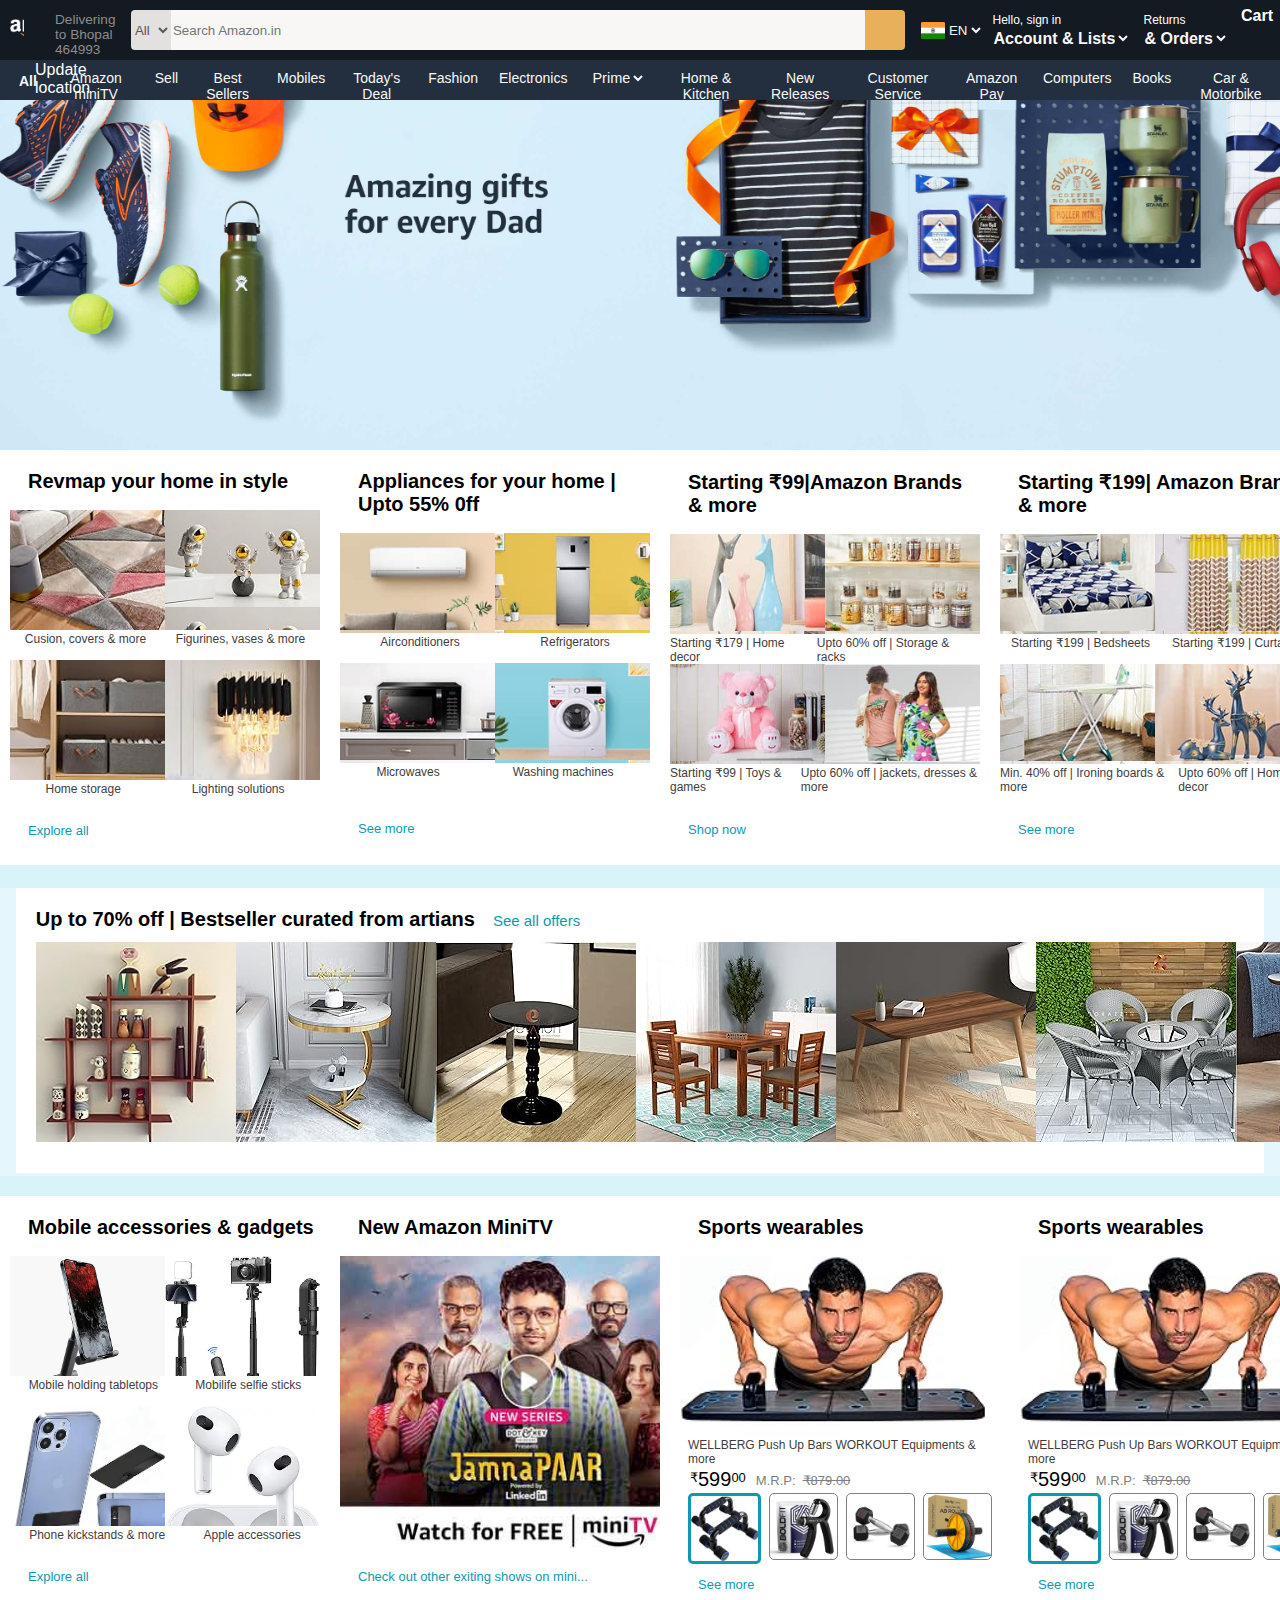
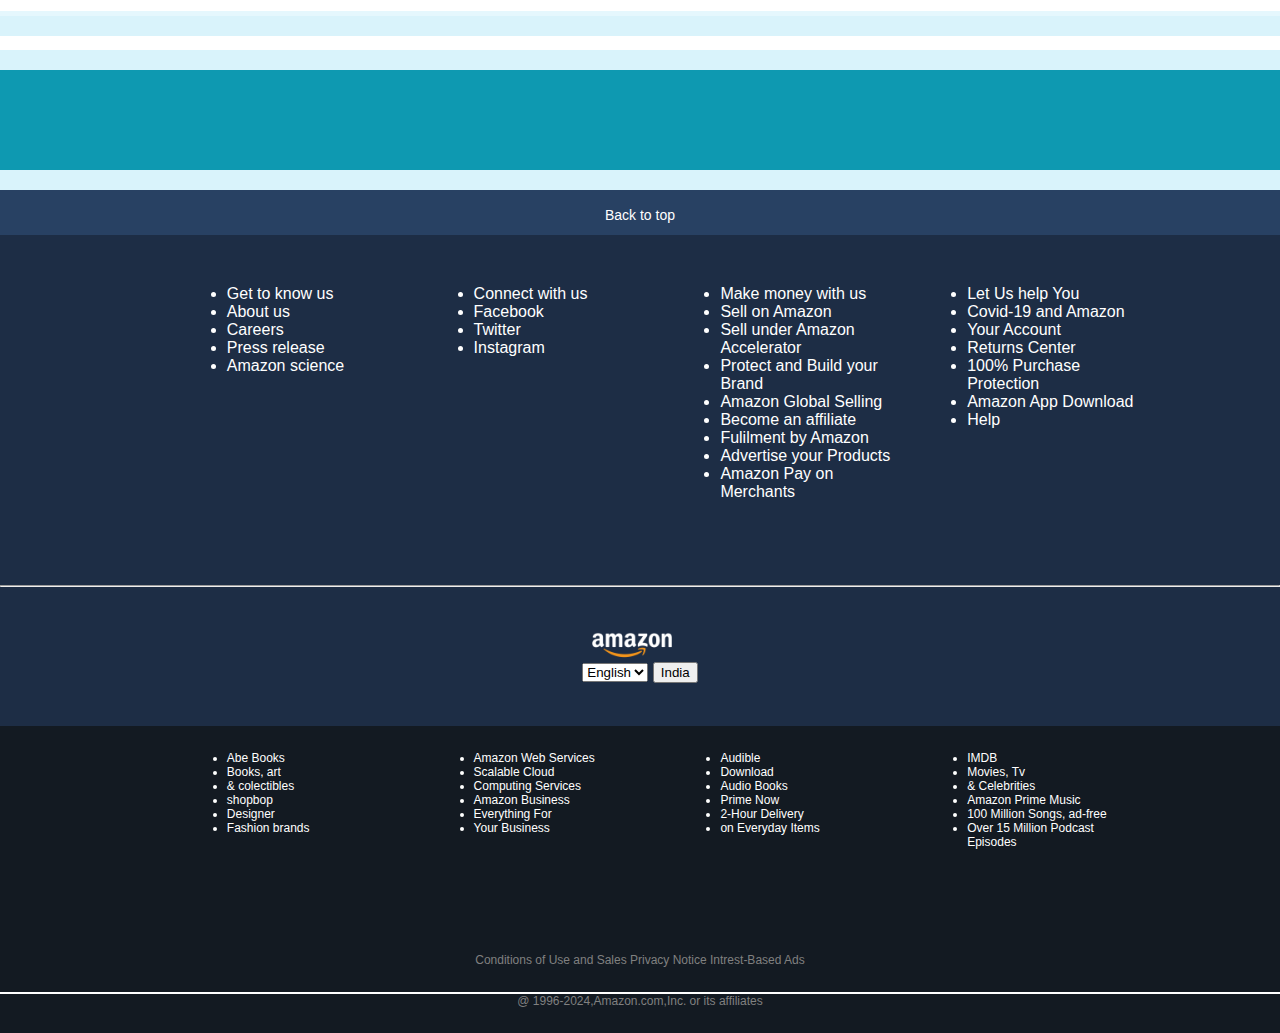
==== index.html @ 4344ecad "readme.md removed" ====
<!DOCTYPE html>
<html lang="en">
    <head>
        <meta charset="UTF-8">
        <meta name="viewport" content="width=device-width, initial-scale=1.0">
        <title>AMAZON Clone</title>
        <link rel="stylesheet" href="https://cdnjs.cloudflare.com/ajax/libs/font-awesome/6.5.2/css/all.min.css" integrity="sha512-SnH5WK+bZxgPHs44uWIX+LLJAJ9/2PkPKZ5QiAj6Ta86w+fsb2TkcmfRyVX3pBnMFcV7oQPJkl9QevSCWr3W6A==" crossorigin="anonymous" referrerpolicy="no-referrer" />
        <link rel="stylesheet" href="AMZN.css">
    </head>

    <body>
        <header>
            <nav class="nav">
                <div class="amzn-logo-outer border">
                    <a href="https://www.amazon.in/ref=nav_logo"><div class="amzn-logo"></div></a>
                </div>

                <div class="location border">
                    <p class="up">Delivering to Bhopal 464993</p>
                    <div class="loc-icon">
                        <i class="fa-solid fa-map-location-dot"></i>
                        <p class="down">Update location</p>
                    </div>
                </div>

                <div class="input">
                    <select class="select">
                        <option>All</option>
                    </select>
                    <input placeholder="Search Amazon.in" class="placeholder">
                    <div class="history-icon">
                        <i class="fa-solid fa-clock-rotate-left icon2"></i>
                    </div>
                    <div class="search-icon">
                        <i class="fa-solid fa-magnifying-glass icon"></i>
                    </div>
                </div>

                <div class="flag border">
                    <div class="ind-flag"></div>
                    <select class="flag-en">
                        <option><b>EN</b></option>
                    </select>
                </div>

                <div class="acc-info border">
                    <p class="top">Hello, sign in</p>
                    <a href="https://www.amazon.in/ap/signin?openid.pape.max_auth_age=0&openid.return_to=https%3A%2F%2Fwww.amazon.in%2Fref%3Dnav_ya_signin&openid.identity=http%3A%2F%2Fspecs.openid.net%2Fauth%2F2.0%2Fidentifier_select&openid.assoc_handle=inflex&openid.mode=checkid_setup&openid.claimed_id=http%3A%2F%2Fspecs.openid.net%2Fauth%2F2.0%2Fidentifier_select&openid.ns=http%3A%2F%2Fspecs.openid.net%2Fauth%2F2.0"><select class="sel-2">
                        <option>
                            <p class="bottom" style=" font-weight: bold;">Account & Lists</p>
                        </option>
                    </select></a>
                </div>

            
                <div class="acc-info border">
                    <p class="top">Returns</p>
                    <a href="https://www.amazon.in/your-orders/orders?ref_=nav_orders_first">
                        <select class="sel-2">
                        <option>
                            <p class="bottom">& Orders</p>
                        </option>
                    </select></a>
                </div>

                <div class="cart border">
                    <div>
                        <a href="https://www.amazon.in/gp/cart/view.html?ref_=nav_cart"><i class="fa-solid fa-cart-arrow-down ab"></i></a>
                        <p class="cd">Cart</p>
                    </div>
                </div>

            </nav>

            <nav class="navbar">

                <div class="menubar border">
                    <div class="icon3"><i class="fa-solid fa-bars"></i></div>
                    <p class="p">All</p>
                </div>

                <div class="menu border">
                    <a href="https://www.amazon.in/minitv?ref_=nav_avod_desktop_topnav">
                        <p class="p">Amazon miniTV</p></a>
                </div>

                <div class="menu border">
                    <a href="https://www.amazon.in/b/32702023031?node=32702023031&ld=AZINSOANavDesktop_T3&ref_=nav_cs_sell_T3">
                        <p class="p">Sell</p></a>
                </div>
                <div class="menu border">
                    <a href="https://www.amazon.in/gp/bestsellers/?ref_=nav_cs_bestsellers">
                        <p class="p">Best Sellers</p></a>
                </div>

                <div class="menu border">
                    <a href="https://www.amazon.in/mobile-phones/b/?ie=UTF8&node=1389401031&ref_=nav_cs_mobiles">
                        <p class="p">Mobiles</p></a>
                </div>

                <div class="menu border">
                    <a href="https://www.amazon.in/gp/goldbox/?ie=UTF8&ref_=topnav_storetab_gb&discounts-widget=%2522%257B%255C%2522state%255C%2522%253A%257B%255C%2522refinementFilters%255C%2522%253A%257B%257D%257D%252C%255C%2522version%255C%2522%253A1%257D%2522">
                        <p class="p">Today's Deal</p></a>
                </div>

                <div class="menu border">
                    <a href="https://www.amazon.in/gp/browse.html?node=6648217031&ref_=nav_cs_fashion">
                        <p class="p">Fashion</p></a>
                </div>

                <div class="menu border">
                    <a href="https://www.amazon.in/electronics/b/?ie=UTF8&node=976419031&ref_=nav_cs_electronics">
                        <p class="p">Electronics</p></a>
                </div>

                <div class="menu border">
                    <a href="https://www.amazon.in/amazonprime?ref_=nav_cs_primelink_nonmember">
                        <select class="prime">
                        <option>Prime</option>
                    </select></a>
                </div>

                <div class="menu border">
                    <a href="https://www.amazon.in/Home-Kitchen/b/?ie=UTF8&node=976442031&ref_=nav_cs_home&discounts-widget=%2522%257B%255C%2522state%255C%2522%253A%257B%255C%2522refinementFilters%255C%2522%253A%257B%257D%257D%252C%255C%2522version%255C%2522%253A1%257D%2522">
                        <p class="p">Home & Kitchen</p></a>
                </div>
            
                <div class="menu border">
                    <a href="https://www.amazon.in/gp/new-releases/?ref_=nav_cs_newreleases">
                        <p class="p">New Releases</p></a>
                </div>

                <div class="menu border">
                    <a href="https://www.amazon.in/gp/help/customer/display.html?nodeId=200507590&ref_=nav_cs_help">
                        <p class="p">Customer Service</p></a>
                </div>

                <div class="menu border">
                    <a href="https://www.amazon.in/gp/sva/dashboard?ref_=nav_cs_apay">
                        <p class="p">Amazon Pay</p></a>
                </div>

                <div class="menu border">
                    <a href="https://www.amazon.in/computers-and-accessories/b/?ie=UTF8&node=976392031&ref_=nav_cs_pc">
                        <p class="p">Computers</p></a>
                </div>

                <div class="menu border">
                    <a href="https://www.amazon.in/Books/b/?ie=UTF8&node=976389031&ref_=nav_cs_books&discounts-widget=%2522%257B%255C%2522state%255C%2522%253A%257B%255C%2522refinementFilters%255C%2522%253A%257B%257D%257D%252C%255C%2522version%255C%2522%253A1%257D%2522">
                        <p class="p">Books</p></a>
                </div>

                <div class="menu border">
                    <a href="https://www.amazon.in/Car-Motorbike-Store/b/?ie=UTF8&node=4772060031&ref_=nav_cs_automotive">
                        <p class="p">Car & Motorbike</p></a>
                </div>
            </nav>
    

            <!-- bg image sider -->
            <a href="https://www.amazon.com/b/?_encoding=UTF8&ie=UTF8&node=23466307011&pd_rd_w=ZjkPQ&content-id=amzn1.sym.f8d62906-a452-4f4d-b404-3d26f153fbdc&pf_rd_p=f8d62906-a452-4f4d-b404-3d26f153fbdc&pf_rd_r=3E7XGNHTNT87GJ8K6QED&pd_rd_wg=3d3H7&pd_rd_r=e6231905-5009-423b-bf7b-bd5516e22770&ref_=pd_hp_d_hero_unk">
                <div class="scroll">
                <div class="left border space1">
                     <i class="fa-solid fa-chevron-left"></i>
                </div>
        
                <div class="right border space2">
                    <i class="fa-solid fa-chevron-right"></i>
                </div>
            </div></a>
        </header>





                            <!--     Main Section       -->




        <main class="main">

            <div Class="a">
                <div class="pro">
                    <h3 class="h3">Revmap your home in style</h3>
                    <div class="b">
                        <a href="https://www.amazon.in/b/?_encoding=UTF8&node=1380442031&pd_rd_w=Tu8G1&content-id=amzn1.sym.8a90aadc-befd-4aa2-8ad0-c4fc22446c89&pf_rd_p=8a90aadc-befd-4aa2-8ad0-c4fc22446c89&pf_rd_r=R6WHM4ABW62CR68VGNRA&pd_rd_wg=a3c7c&pd_rd_r=1d57176b-bb1c-4856-ac28-b1e33f2c5050&ref_=pd_hp_d_atf_unk">
                        <div class="c1"></div></a>
                        <a href="https://www.amazon.in/b/?_encoding=UTF8&node=1380374031&pd_rd_w=Tu8G1&content-id=amzn1.sym.8a90aadc-befd-4aa2-8ad0-c4fc22446c89&pf_rd_p=8a90aadc-befd-4aa2-8ad0-c4fc22446c89&pf_rd_r=R6WHM4ABW62CR68VGNRA&pd_rd_wg=a3c7c&pd_rd_r=1d57176b-bb1c-4856-ac28-b1e33f2c5050&ref_=pd_hp_d_atf_unk">
                        <div class="c2"></div></a>
                    </div>
                    <div class="p101">
                        <a href="https://www.amazon.in/b/?_encoding=UTF8&node=1380442031&pd_rd_w=Tu8G1&content-id=amzn1.sym.8a90aadc-befd-4aa2-8ad0-c4fc22446c89&pf_rd_p=8a90aadc-befd-4aa2-8ad0-c4fc22446c89&pf_rd_r=R6WHM4ABW62CR68VGNRA&pd_rd_wg=a3c7c&pd_rd_r=1d57176b-bb1c-4856-ac28-b1e33f2c5050&ref_=pd_hp_d_atf_unk">
                        <p>Cusion, covers & more</p></a>
                        <a href="https://www.amazon.in/b/?_encoding=UTF8&node=1380374031&pd_rd_w=Tu8G1&content-id=amzn1.sym.8a90aadc-befd-4aa2-8ad0-c4fc22446c89&pf_rd_p=8a90aadc-befd-4aa2-8ad0-c4fc22446c89&pf_rd_r=R6WHM4ABW62CR68VGNRA&pd_rd_wg=a3c7c&pd_rd_r=1d57176b-bb1c-4856-ac28-b1e33f2c5050&ref_=pd_hp_d_atf_unk">
                        <p>Figurines, vases & more</p></a>
                    </div>
                    <div class="d">
                        <a href="https://www.amazon.in/b/?_encoding=UTF8&node=1380510031&pd_rd_w=Tu8G1&content-id=amzn1.sym.8a90aadc-befd-4aa2-8ad0-c4fc22446c89&pf_rd_p=8a90aadc-befd-4aa2-8ad0-c4fc22446c89&pf_rd_r=R6WHM4ABW62CR68VGNRA&pd_rd_wg=a3c7c&pd_rd_r=1d57176b-bb1c-4856-ac28-b1e33f2c5050&ref_=pd_hp_d_atf_unk">
                        <div class="c3"></div></a>
                        <a href="https://www.amazon.in/b/?_encoding=UTF8&node=1380485031&pd_rd_w=Tu8G1&content-id=amzn1.sym.8a90aadc-befd-4aa2-8ad0-c4fc22446c89&pf_rd_p=8a90aadc-befd-4aa2-8ad0-c4fc22446c89&pf_rd_r=R6WHM4ABW62CR68VGNRA&pd_rd_wg=a3c7c&pd_rd_r=1d57176b-bb1c-4856-ac28-b1e33f2c5050&ref_=pd_hp_d_atf_unk">
                        <div class="c4"></div></a>
                    </div>
                    
                    <div class="p102">
                        <a href="https://www.amazon.in/b/?_encoding=UTF8&node=1380510031&pd_rd_w=Tu8G1&content-id=amzn1.sym.8a90aadc-befd-4aa2-8ad0-c4fc22446c89&pf_rd_p=8a90aadc-befd-4aa2-8ad0-c4fc22446c89&pf_rd_r=R6WHM4ABW62CR68VGNRA&pd_rd_wg=a3c7c&pd_rd_r=1d57176b-bb1c-4856-ac28-b1e33f2c5050&ref_=pd_hp_d_atf_unk">
                        <p>Home storage</p></a>
                        <a href="https://www.amazon.in/b/?_encoding=UTF8&node=1380485031&pd_rd_w=Tu8G1&content-id=amzn1.sym.8a90aadc-befd-4aa2-8ad0-c4fc22446c89&pf_rd_p=8a90aadc-befd-4aa2-8ad0-c4fc22446c89&pf_rd_r=R6WHM4ABW62CR68VGNRA&pd_rd_wg=a3c7c&pd_rd_r=1d57176b-bb1c-4856-ac28-b1e33f2c5050&ref_=pd_hp_d_atf_unk">
                        <p>Lighting solutions</p></a>
                    </div>
                    <a href="https://www.amazon.in/b/?_encoding=UTF8&node=12414705031&pd_rd_w=Tu8G1&content-id=amzn1.sym.8a90aadc-befd-4aa2-8ad0-c4fc22446c89&pf_rd_p=8a90aadc-befd-4aa2-8ad0-c4fc22446c89&pf_rd_r=R6WHM4ABW62CR68VGNRA&pd_rd_wg=a3c7c&pd_rd_r=1d57176b-bb1c-4856-ac28-b1e33f2c5050&ref_=pd_hp_d_atf_unk&discounts-widget=%2522%257B%255C%2522state%255C%2522%253A%257B%255C%2522refinementFilters%255C%2522%253A%257B%257D%257D%252C%255C%2522version%255C%2522%253A1%257D%2522">
                    <p class="para-exp">Explore all</p></a>
                </div>

                
                <div class="pro">
                    <h3 class="h3">Appliances for your home | Upto 55% 0ff</h3>
                    <div class="b">
                        <a href="https://www.amazon.in/s?bbn=81107432031&rh=n%3A81107432031%2Cp_85%3A10440599031&_encoding=UTF8&content-id=amzn1.sym.58c90a12-100b-4a2f-8e15-7c06f1abe2be&pd_rd_r=1d57176b-bb1c-4856-ac28-b1e33f2c5050&pd_rd_w=gvBU1&pd_rd_wg=a3c7c&pf_rd_p=58c90a12-100b-4a2f-8e15-7c06f1abe2be&pf_rd_r=R6WHM4ABW62CR68VGNRA&ref=pd_hp_d_atf_unk">
                        <div class="c5"></div></a>
                        <a href="https://www.amazon.in/s?bbn=81107433031&rh=n%3A81107433031%2Cp_85%3A10440599031&_encoding=UTF8&content-id=amzn1.sym.58c90a12-100b-4a2f-8e15-7c06f1abe2be&pd_rd_r=1d57176b-bb1c-4856-ac28-b1e33f2c5050&pd_rd_w=gvBU1&pd_rd_wg=a3c7c&pf_rd_p=58c90a12-100b-4a2f-8e15-7c06f1abe2be&pf_rd_r=R6WHM4ABW62CR68VGNRA&ref=pd_hp_d_atf_unk">
                        <div class="c6"></div></a>
                    </div>
                    <div class="p101">
                        <a href="https://www.amazon.in/s?bbn=81107432031&rh=n%3A81107432031%2Cp_85%3A10440599031&_encoding=UTF8&content-id=amzn1.sym.58c90a12-100b-4a2f-8e15-7c06f1abe2be&pd_rd_r=1d57176b-bb1c-4856-ac28-b1e33f2c5050&pd_rd_w=gvBU1&pd_rd_wg=a3c7c&pf_rd_p=58c90a12-100b-4a2f-8e15-7c06f1abe2be&pf_rd_r=R6WHM4ABW62CR68VGNRA&ref=pd_hp_d_atf_unk">
                        <p>Airconditioners</p></a>
                        <a href="https://www.amazon.in/s?bbn=81107433031&rh=n%3A81107433031%2Cp_85%3A10440599031&_encoding=UTF8&content-id=amzn1.sym.58c90a12-100b-4a2f-8e15-7c06f1abe2be&pd_rd_r=1d57176b-bb1c-4856-ac28-b1e33f2c5050&pd_rd_w=gvBU1&pd_rd_wg=a3c7c&pf_rd_p=58c90a12-100b-4a2f-8e15-7c06f1abe2be&pf_rd_r=R6WHM4ABW62CR68VGNRA&ref=pd_hp_d_atf_unk">
                        <p>Refrigerators</p></a>
                    </div>
                    <div class="d">
                        <a href="https://www.amazon.in/s?bbn=84514739031&rh=n%3A84514739031%2Cp_85%3A10440599031&_encoding=UTF8&content-id=amzn1.sym.58c90a12-100b-4a2f-8e15-7c06f1abe2be&pd_rd_r=c3a727ce-d94d-4221-803f-8ef8bf45e8ac&pd_rd_w=uskm1&pd_rd_wg=NMa3S&pf_rd_p=58c90a12-100b-4a2f-8e15-7c06f1abe2be&pf_rd_r=FRKJWR5P5V4CG8G91M52&ref=pd_hp_d_atf_unk">
                        <div class="c7"></div></a>
                        <a href="https://www.amazon.in/s?bbn=84514752031&rh=n%3A84514752031%2Cp_85%3A10440599031&_encoding=UTF8&content-id=amzn1.sym.58c90a12-100b-4a2f-8e15-7c06f1abe2be&pd_rd_r=c3a727ce-d94d-4221-803f-8ef8bf45e8ac&pd_rd_w=uskm1&pd_rd_wg=NMa3S&pf_rd_p=58c90a12-100b-4a2f-8e15-7c06f1abe2be&pf_rd_r=FRKJWR5P5V4CG8G91M52&ref=pd_hp_d_atf_unk">
                        <div class="c8"></div></a>
                    </div>
                    
                    <div class="p102">
                        <a href="https://www.amazon.in/s?bbn=84514739031&rh=n%3A84514739031%2Cp_85%3A10440599031&_encoding=UTF8&content-id=amzn1.sym.58c90a12-100b-4a2f-8e15-7c06f1abe2be&pd_rd_r=c3a727ce-d94d-4221-803f-8ef8bf45e8ac&pd_rd_w=uskm1&pd_rd_wg=NMa3S&pf_rd_p=58c90a12-100b-4a2f-8e15-7c06f1abe2be&pf_rd_r=FRKJWR5P5V4CG8G91M52&ref=pd_hp_d_atf_unk">
                        <p>Microwaves</p></a>
                        <a href="https://www.amazon.in/s?bbn=84514752031&rh=n%3A84514752031%2Cp_85%3A10440599031&_encoding=UTF8&content-id=amzn1.sym.58c90a12-100b-4a2f-8e15-7c06f1abe2be&pd_rd_r=c3a727ce-d94d-4221-803f-8ef8bf45e8ac&pd_rd_w=uskm1&pd_rd_wg=NMa3S&pf_rd_p=58c90a12-100b-4a2f-8e15-7c06f1abe2be&pf_rd_r=FRKJWR5P5V4CG8G91M52&ref=pd_hp_d_atf_unk">
                        <p>Washing machines</p></a>
                    </div>
                    <a href="https://www.amazon.in/s?bbn=84514735031&rh=n%3A84514735031%2Cp_85%3A10440599031&_encoding=UTF8&content-id=amzn1.sym.58c90a12-100b-4a2f-8e15-7c06f1abe2be&pd_rd_r=c3a727ce-d94d-4221-803f-8ef8bf45e8ac&pd_rd_w=uskm1&pd_rd_wg=NMa3S&pf_rd_p=58c90a12-100b-4a2f-8e15-7c06f1abe2be&pf_rd_r=FRKJWR5P5V4CG8G91M52&ref=pd_hp_d_atf_unk">
                    <p class="para">See more</p></a>
                </div>
    
                
                <div class="pro">
                    <h3 class="h3">Starting ₹99|Amazon Brands & more</h3>
                    <div class="b">
                        <a href="https://www.amazon.in/s?bbn=1380374031&rh=n%3A1380374031%2Cp_n_format_browse-bin%3A19560799031&_encoding=UTF8&content-id=amzn1.sym.8491948c-39eb-49ae-9061-571400d98ae9&pd_rd_r=c3a727ce-d94d-4221-803f-8ef8bf45e8ac&pd_rd_w=zPstg&pd_rd_wg=NMa3S&pf_rd_p=8491948c-39eb-49ae-9061-571400d98ae9&pf_rd_r=FRKJWR5P5V4CG8G91M52&ref=pd_hp_d_atf_unk">
                        <div class="c9"></div></a>
                        <a href="https://www.amazon.in/s?i=kitchen&bbn=1379989031&rh=n%3A976442031%2Cn%3A5925789031%2Cn%3A1379989031%2Cp_n_format_browse-bin%3A19560801031&page=2&_encoding=UTF8&content-id=amzn1.sym.8491948c-39eb-49ae-9061-571400d98ae9&pd_rd_r=c3a727ce-d94d-4221-803f-8ef8bf45e8ac&pd_rd_w=zPstg&pd_rd_wg=NMa3S&pf_rd_p=8491948c-39eb-49ae-9061-571400d98ae9&pf_rd_r=FRKJWR5P5V4CG8G91M52&ref=pd_hp_d_atf_unk">
                        <div class="c10"></div></a>
                    </div>
                    <div class="p101">
                        <a href="https://www.amazon.in/s?bbn=1380374031&rh=n%3A1380374031%2Cp_n_format_browse-bin%3A19560799031&_encoding=UTF8&content-id=amzn1.sym.8491948c-39eb-49ae-9061-571400d98ae9&pd_rd_r=c3a727ce-d94d-4221-803f-8ef8bf45e8ac&pd_rd_w=zPstg&pd_rd_wg=NMa3S&pf_rd_p=8491948c-39eb-49ae-9061-571400d98ae9&pf_rd_r=FRKJWR5P5V4CG8G91M52&ref=pd_hp_d_atf_unk">
                        <p>Starting ₹179 | Home decor</p></a>
                        <a href="https://www.amazon.in/s?i=kitchen&bbn=1379989031&rh=n%3A976442031%2Cn%3A5925789031%2Cn%3A1379989031%2Cp_n_format_browse-bin%3A19560801031&page=2&_encoding=UTF8&content-id=amzn1.sym.8491948c-39eb-49ae-9061-571400d98ae9&pd_rd_r=c3a727ce-d94d-4221-803f-8ef8bf45e8ac&pd_rd_w=zPstg&pd_rd_wg=NMa3S&pf_rd_p=8491948c-39eb-49ae-9061-571400d98ae9&pf_rd_r=FRKJWR5P5V4CG8G91M52&ref=pd_hp_d_atf_unk">
                        <p>Upto 60% off | Storage & racks</p></a>
                    </div>
                    <div class="d">
                        <a href="https://www.amazon.in/s?bbn=1350380031&rh=n%3A1350380031%2Cp_n_format_browse-bin%3A30678570031&_encoding=UTF8&content-id=amzn1.sym.8491948c-39eb-49ae-9061-571400d98ae9&pd_rd_r=c3a727ce-d94d-4221-803f-8ef8bf45e8ac&pd_rd_w=zPstg&pd_rd_wg=NMa3S&pf_rd_p=8491948c-39eb-49ae-9061-571400d98ae9&pf_rd_r=FRKJWR5P5V4CG8G91M52&ref=pd_hp_d_atf_unk">
                        <div class="c11"></div></a>
                        <a href="https://www.amazon.in/s?i=fashion&bbn=16491484031&rh=n%3A16491484031%2Cp_89%3AAmazon+Brand+-+Eden+%26+Ivy%7CAmazon+Brand+-+House+%26+Shields%7CAmazon+Brand+-+INKAST%7CAmazon+Brand+-+Jam+%26+Honey%7CAmazon+Brand+-+Myx%7CAmazon+Brand+-+Symbol%2Cp_n_pct-off-with-tax%3A27060456031%2Cp_72%3A1318476031&s=date-desc-rank&hidden-keywords=-nightgown-kurta-&_encoding=UTF8&content-id=amzn1.sym.8491948c-39eb-49ae-9061-571400d98ae9&pd_rd_r=c3a727ce-d94d-4221-803f-8ef8bf45e8ac&pd_rd_w=zPstg&pd_rd_wg=NMa3S&pf_rd_p=8491948c-39eb-49ae-9061-571400d98ae9&pf_rd_r=FRKJWR5P5V4CG8G91M52&ref=pd_hp_d_atf_unk">
                        <div class="c12"></div></a>
                    </div>
                    
                    <div class="p102">
                        <a href="https://www.amazon.in/s?bbn=1350380031&rh=n%3A1350380031%2Cp_n_format_browse-bin%3A30678570031&_encoding=UTF8&content-id=amzn1.sym.8491948c-39eb-49ae-9061-571400d98ae9&pd_rd_r=c3a727ce-d94d-4221-803f-8ef8bf45e8ac&pd_rd_w=zPstg&pd_rd_wg=NMa3S&pf_rd_p=8491948c-39eb-49ae-9061-571400d98ae9&pf_rd_r=FRKJWR5P5V4CG8G91M52&ref=pd_hp_d_atf_unk">
                        <p>Starting ₹99 | Toys & games</p></a>
                        <a href="https://www.amazon.in/s?i=fashion&bbn=16491484031&rh=n%3A16491484031%2Cp_89%3AAmazon+Brand+-+Eden+%26+Ivy%7CAmazon+Brand+-+House+%26+Shields%7CAmazon+Brand+-+INKAST%7CAmazon+Brand+-+Jam+%26+Honey%7CAmazon+Brand+-+Myx%7CAmazon+Brand+-+Symbol%2Cp_n_pct-off-with-tax%3A27060456031%2Cp_72%3A1318476031&s=date-desc-rank&hidden-keywords=-nightgown-kurta-&_encoding=UTF8&content-id=amzn1.sym.8491948c-39eb-49ae-9061-571400d98ae9&pd_rd_r=c3a727ce-d94d-4221-803f-8ef8bf45e8ac&pd_rd_w=zPstg&pd_rd_wg=NMa3S&pf_rd_p=8491948c-39eb-49ae-9061-571400d98ae9&pf_rd_r=FRKJWR5P5V4CG8G91M52&ref=pd_hp_d_atf_unk">
                        <p>Upto 60% off | jackets, dresses & more</p></a>
                    </div>
                    <a href="https://www.amazon.in/l/22693792031/?_encoding=UTF8&pd_rd_w=zPstg&content-id=amzn1.sym.8491948c-39eb-49ae-9061-571400d98ae9&pf_rd_p=8491948c-39eb-49ae-9061-571400d98ae9&pf_rd_r=FRKJWR5P5V4CG8G91M52&pd_rd_wg=NMa3S&pd_rd_r=c3a727ce-d94d-4221-803f-8ef8bf45e8ac&ref_=pd_hp_d_atf_unk">
                        <p class="para">Shop now</p></a>
                </div>
    
                
                <div class="pro">
                    <h3 class="h3">Starting ₹199| Amazon Brands & more</h3>
                    <div class="b">
                        <a href="https://www.amazon.in/s?bbn=1380460031&rh=n%3A1380460031%2Cp_n_format_browse-bin%3A19560802031&_encoding=UTF8&content-id=amzn1.sym.89203eaf-eb42-437d-a8c4-5a1272de7d44&pd_rd_r=56b9078e-45d8-4d6a-acc3-1f0fc8fa117b&pd_rd_w=2KKX1&pd_rd_wg=kzLQ4&pf_rd_p=89203eaf-eb42-437d-a8c4-5a1272de7d44&pf_rd_r=RP9VWVJFH9TXYJ6AEV56&ref=pd_hp_d_atf_unk">
                        <div class="c13"></div></a>
                        <a href="https://www.amazon.in/s?bbn=1380479031&rh=n%3A1380479031%2Cp_n_format_browse-bin%3A19560802031&_encoding=UTF8&content-id=amzn1.sym.89203eaf-eb42-437d-a8c4-5a1272de7d44&pd_rd_r=56b9078e-45d8-4d6a-acc3-1f0fc8fa117b&pd_rd_w=2KKX1&pd_rd_wg=kzLQ4&pf_rd_p=89203eaf-eb42-437d-a8c4-5a1272de7d44&pf_rd_r=RP9VWVJFH9TXYJ6AEV56&ref=pd_hp_d_atf_unk">
                        <div class="c14"></div></a>
                    </div>
                    <div class="p101">
                        <a href="https://www.amazon.in/s?bbn=1380460031&rh=n%3A1380460031%2Cp_n_format_browse-bin%3A19560802031&_encoding=UTF8&content-id=amzn1.sym.89203eaf-eb42-437d-a8c4-5a1272de7d44&pd_rd_r=56b9078e-45d8-4d6a-acc3-1f0fc8fa117b&pd_rd_w=2KKX1&pd_rd_wg=kzLQ4&pf_rd_p=89203eaf-eb42-437d-a8c4-5a1272de7d44&pf_rd_r=RP9VWVJFH9TXYJ6AEV56&ref=pd_hp_d_atf_unk">
                        <p>Starting ₹199 | Bedsheets</p></a>
                        <a href="https://www.amazon.in/s?bbn=1380479031&rh=n%3A1380479031%2Cp_n_format_browse-bin%3A19560802031&_encoding=UTF8&content-id=amzn1.sym.89203eaf-eb42-437d-a8c4-5a1272de7d44&pd_rd_r=56b9078e-45d8-4d6a-acc3-1f0fc8fa117b&pd_rd_w=2KKX1&pd_rd_wg=kzLQ4&pf_rd_p=89203eaf-eb42-437d-a8c4-5a1272de7d44&pf_rd_r=RP9VWVJFH9TXYJ6AEV56&ref=pd_hp_d_atf_unk">
                        <p>Starting ₹199 | Curtains</p></a>
                    </div>
                    <div class="d">
                        <a href="https://www.amazon.in/s?bbn=1380510031&rh=n%3A1380510031%2Cp_n_format_browse-bin%3A19560790031&_encoding=UTF8&content-id=amzn1.sym.89203eaf-eb42-437d-a8c4-5a1272de7d44&pd_rd_r=56b9078e-45d8-4d6a-acc3-1f0fc8fa117b&pd_rd_w=2KKX1&pd_rd_wg=kzLQ4&pf_rd_p=89203eaf-eb42-437d-a8c4-5a1272de7d44&pf_rd_r=RP9VWVJFH9TXYJ6AEV56&ref=pd_hp_d_atf_unk">
                        <div class="c15"></div></a>
                        <a href="https://www.amazon.in/s?bbn=1380374031&rh=n%3A1380374031%2Cp_n_format_browse-bin%3A19560799031&_encoding=UTF8&content-id=amzn1.sym.89203eaf-eb42-437d-a8c4-5a1272de7d44&pd_rd_r=56b9078e-45d8-4d6a-acc3-1f0fc8fa117b&pd_rd_w=2KKX1&pd_rd_wg=kzLQ4&pf_rd_p=89203eaf-eb42-437d-a8c4-5a1272de7d44&pf_rd_r=RP9VWVJFH9TXYJ6AEV56&ref=pd_hp_d_atf_unk">
                        <div class="c16"></div></a>
                    </div>
                    
                    <div class="p102">
                        <a hreflang="https://www.amazon.in/s?bbn=1380510031&rh=n%3A1380510031%2Cp_n_format_browse-bin%3A19560790031&_encoding=UTF8&content-id=amzn1.sym.89203eaf-eb42-437d-a8c4-5a1272de7d44&pd_rd_r=56b9078e-45d8-4d6a-acc3-1f0fc8fa117b&pd_rd_w=2KKX1&pd_rd_wg=kzLQ4&pf_rd_p=89203eaf-eb42-437d-a8c4-5a1272de7d44&pf_rd_r=RP9VWVJFH9TXYJ6AEV56&ref=pd_hp_d_atf_unk">
                        <p>Min. 40% off | Ironing boards & more</p></a>
                        <a href="https://www.amazon.in/s?bbn=1380374031&rh=n%3A1380374031%2Cp_n_format_browse-bin%3A19560799031&_encoding=UTF8&content-id=amzn1.sym.89203eaf-eb42-437d-a8c4-5a1272de7d44&pd_rd_r=56b9078e-45d8-4d6a-acc3-1f0fc8fa117b&pd_rd_w=2KKX1&pd_rd_wg=kzLQ4&pf_rd_p=89203eaf-eb42-437d-a8c4-5a1272de7d44&pf_rd_r=RP9VWVJFH9TXYJ6AEV56&ref=pd_hp_d_atf_unk">
                        <p>Upto 60% off | Home decor</p></a>
                    </div>
                    <a href="https://www.amazon.in/s?bbn=1380442031&rh=n%3A1380442031%2Cp_n_format_browse-bin%3A19560802031&_encoding=UTF8&content-id=amzn1.sym.89203eaf-eb42-437d-a8c4-5a1272de7d44&pd_rd_r=56b9078e-45d8-4d6a-acc3-1f0fc8fa117b&pd_rd_w=2KKX1&pd_rd_wg=kzLQ4&pf_rd_p=89203eaf-eb42-437d-a8c4-5a1272de7d44&pf_rd_r=RP9VWVJFH9TXYJ6AEV56&ref=pd_hp_d_atf_unk">
                    <p class="para">See more</p></a>
                </div>
            </div>
            <hr class="hr">
            <div class="long-container">
                <div class="pro2">
                    <div class="hed">
                        <h3 class="head3"> Up to 70% off | Bestseller curated from artians</h3>
                        <p class="blue-btn">See all offers</p>
                    </div>

                    <div class="scroll-bar">
                        <a href="https://www.amazon.in/Woodkartindia-Shelf-Decoration-Shelves-Office/dp/B0CBX3974M/?_encoding=UTF8&pd_rd_w=sYFho&content-id=amzn1.sym.9300f028-dc14-49f5-a8dd-4d408e02152d&pf_rd_p=9300f028-dc14-49f5-a8dd-4d408e02152d&pf_rd_r=MD68AP3KH8SYYMTC84M7&pd_rd_wg=ry1X7&pd_rd_r=1bc90151-6231-4fa3-9855-63a2ba7cc55f&ref_=pd_hp_d_btf_ls_gwc_pc_en2_">
                        <div class="d1"></div></a>
                        <a href="https://www.amazon.in/EXPRESSOW-ENTERPRISES-Metal-Storage-Marble/dp/B0CWZ36Z7D/?_encoding=UTF8&pd_rd_w=LihKJ&content-id=amzn1.sym.721fe359-5b18-49d2-bb73-de80fe9d4a7b%3Aamzn1.symc.acc592a4-4352-4855-9385-357337847763&pf_rd_p=721fe359-5b18-49d2-bb73-de80fe9d4a7b&pf_rd_r=QNB1A8620CE00BATZFF6&pd_rd_wg=7mTuq&pd_rd_r=22e7ef93-0184-43f2-b453-661313d9d1fc&ref_=pd_hp_d_btf_ci_mcx_mr_hp_d">
                        <div class="d2"></div></a>
                        <a href="https://www.amazon.in/Elevation-Coffee-Wooden-Bedside-Table-Walnut/dp/B0C8P2H2VT/?_encoding=UTF8&pd_rd_w=LihKJ&content-id=amzn1.sym.721fe359-5b18-49d2-bb73-de80fe9d4a7b%3Aamzn1.symc.acc592a4-4352-4855-9385-357337847763&pf_rd_p=721fe359-5b18-49d2-bb73-de80fe9d4a7b&pf_rd_r=QNB1A8620CE00BATZFF6&pd_rd_wg=7mTuq&pd_rd_r=22e7ef93-0184-43f2-b453-661313d9d1fc&ref_=pd_hp_d_btf_ci_mcx_mr_hp_d">
                        <div class="d3"></div></a>
                        <a href="https://www.amazon.in/Adichwal-Furniture-Sheesham-Cushioned-Restaurant/dp/B0CK85XNRW/ref=sr_1_7?crid=2VO99O1VR2N97&dib=eyJ2IjoiMSJ9.[base64].qNlhLwsbxp0eDL8VpFFlg63QkxwTjizzd77PdOL4tFA&dib_tag=se&keywords=dining+table+4+seater&qid=1718171530&sprefix=dining+t%2Caps%2C961&sr=8-7">
                        <div class="d4"></div></a>
                        <a href="https://www.amazon.in/Welltrade-Shoppee-Bedroom-Library-Yellow/dp/B0BC5S86VG/ref=sr_1_143_sspa?crid=349J9247VYCB3&dib=eyJ2IjoiMSJ9.[base64].MGtSFZimmEzV8OP3zi3E6FgPAn-kTNwqZ7UoTIuRJCw&dib_tag=se&keywords=wooden+table+furniture&qid=1718171359&sprefix=wooden+table+furnit%2Caps%2C540&sr=8-143-spons&sp_csd=d2lkZ2V0TmFtZT1zcF9idGY&psc=1">
                        <div class="d5"></div></a>
                        <a href="https://www.amazon.in/Kkriya-Home-Decor-Capacity-150Kg-Washable/dp/B09HMT7SSY/ref=sr_1_4_sspa?crid=3L099NKC86C0T&dib=eyJ2IjoiMSJ9.[base64].Etf4D5QNTvvsw0h4_YHUD4fwG2W3xC_eDX-PTH-xLcA&dib_tag=se&keywords=hanging%2Bchair%2Bfor%2Bbalcony&qid=1718171699&sprefix=hanging%2Bcha%2Caps%2C821&sr=8-4-spons&sp_csd=d2lkZ2V0TmFtZT1zcF9hdGY&smid=A3RIPQ4JIJ6VDF&th=1">
                        <div class="d6"></div></a>
                        <a href="https://www.amazon.in/Elevation-Assembly-Furniture-Pedestal-Nightstand/dp/B0CLVJK93J/?_encoding=UTF8&pd_rd_w=LihKJ&content-id=amzn1.sym.721fe359-5b18-49d2-bb73-de80fe9d4a7b%3Aamzn1.symc.acc592a4-4352-4855-9385-357337847763&pf_rd_p=721fe359-5b18-49d2-bb73-de80fe9d4a7b&pf_rd_r=QNB1A8620CE00BATZFF6&pd_rd_wg=7mTuq&pd_rd_r=22e7ef93-0184-43f2-b453-661313d9d1fc&ref_=pd_hp_d_btf_ci_mcx_mr_hp_d">
                        <div class="d7"></div></a>
                    </div>
                </div>
            </div>
            <hr class="hr2">
            <div class="container3">
                
                <div class="pro">
                    <h3 class="h3">Mobile accessories & gadgets</h3>
                    <div class="b">
                        <a href="https://www.amazon.in/Ambrane-Adjustment-Compatibility-Multipurpose-Anti-Skid/dp/B09ZPL5VYM/ref=sxbs_pa_sp_search_thematic_btf_sspa?content-id=amzn1.sym.e2faeae3-5951-42bc-a1a4-e628c23c9e02%3Aamzn1.sym.e2faeae3-5951-42bc-a1a4-e628c23c9e02&crid=U1I9RV9YWBPC&cv_ct_cx=mobile%2Baccessories%2Ball%2Bitems&dib=eyJ2IjoiMSJ9.mcUiCCpfRbf2P7Diy5f-B4GfSIxADaaZ-HAO5xb--HQ5SbL0zIy2jvW_rtaJn6pV3ycdK2klVP9KV4oKkOvnfA.GOkVBgfZdghbeSlWesg8_PLl_JpRQ7bRTYWE4vaWTyw&dib_tag=se&keywords=mobile%2Baccessories%2Ball%2Bitems&pd_rd_i=B09ZPL5VYM&pd_rd_r=33c21d17-2761-4591-901c-df200fb88763&pd_rd_w=hXJi5&pd_rd_wg=3lCKw&pf_rd_p=e2faeae3-5951-42bc-a1a4-e628c23c9e02&pf_rd_r=QQY2DN64E2GXBSEWYY4E&qid=1718178231&sbo=RZvfv%2F%2FHxDF%2BO5021pAnSA%3D%3D&sprefix=mobile%2Bacc%2Caps%2C938&sr=1-1-2907eac4-8056-42c7-8014-fdf7bd4c5395-spons&sp_csd=d2lkZ2V0TmFtZT1zcF9zZWFyY2hfdGhlbWF0aWNfYnRm&th=1">
                        <div class="e1"></div></a>
                        <a href="https://www.amazon.in/Mobilife-Reinforced-Mirrorless-Upgraded-Streaming/dp/B0CJ4VMPSL/ref=sr_1_34_sspa?crid=U1I9RV9YWBPC&dib=eyJ2IjoiMSJ9.[base64].49tq5it9I7e7L28aj7A2lKxaBcQdSb1oOfi03F7yL_4&dib_tag=se&keywords=mobile+accessories+all+items&qid=1718178272&sprefix=mobile+acc%2Caps%2C938&sr=8-34-spons&sp_csd=d2lkZ2V0TmFtZT1zcF9hdGZfbmV4dA&psc=1">
                        <div class="e2"></div></a>
                    </div>
                    <div class="p101">
                        <a href="https://www.amazon.in/Ambrane-Adjustment-Compatibility-Multipurpose-Anti-Skid/dp/B09ZPL5VYM/ref=sxbs_pa_sp_search_thematic_btf_sspa?content-id=amzn1.sym.e2faeae3-5951-42bc-a1a4-e628c23c9e02%3Aamzn1.sym.e2faeae3-5951-42bc-a1a4-e628c23c9e02&crid=U1I9RV9YWBPC&cv_ct_cx=mobile%2Baccessories%2Ball%2Bitems&dib=eyJ2IjoiMSJ9.mcUiCCpfRbf2P7Diy5f-B4GfSIxADaaZ-HAO5xb--HQ5SbL0zIy2jvW_rtaJn6pV3ycdK2klVP9KV4oKkOvnfA.GOkVBgfZdghbeSlWesg8_PLl_JpRQ7bRTYWE4vaWTyw&dib_tag=se&keywords=mobile%2Baccessories%2Ball%2Bitems&pd_rd_i=B09ZPL5VYM&pd_rd_r=33c21d17-2761-4591-901c-df200fb88763&pd_rd_w=hXJi5&pd_rd_wg=3lCKw&pf_rd_p=e2faeae3-5951-42bc-a1a4-e628c23c9e02&pf_rd_r=QQY2DN64E2GXBSEWYY4E&qid=1718178231&sbo=RZvfv%2F%2FHxDF%2BO5021pAnSA%3D%3D&sprefix=mobile%2Bacc%2Caps%2C938&sr=1-1-2907eac4-8056-42c7-8014-fdf7bd4c5395-spons&sp_csd=d2lkZ2V0TmFtZT1zcF9zZWFyY2hfdGhlbWF0aWNfYnRm&th=1">
                        <p>Mobile holding tabletops</p></a>
                        <a href="https://www.amazon.in/Mobilife-Reinforced-Mirrorless-Upgraded-Streaming/dp/B0CJ4VMPSL/ref=sr_1_34_sspa?crid=U1I9RV9YWBPC&dib=eyJ2IjoiMSJ9.[base64].49tq5it9I7e7L28aj7A2lKxaBcQdSb1oOfi03F7yL_4&dib_tag=se&keywords=mobile+accessories+all+items&qid=1718178272&sprefix=mobile+acc%2Caps%2C938&sr=8-34-spons&sp_csd=d2lkZ2V0TmFtZT1zcF9hdGZfbmV4dA&psc=1">
                        <p>Mobilife selfie sticks</p></a>
                    </div>
                    <div class="d">
                        <a href="https://www.amazon.in/LIRAMARK-Kickstand-Horizontal-Adjustable-Compatible/dp/B0BP841MJG/ref=sr_1_18?crid=U1I9RV9YWBPC&dib=eyJ2IjoiMSJ9.[base64].WgifpfJt6TGWnOvT6U8w8rc22axo1kuhOyonnl69gDA&dib_tag=se&keywords=mobile%2Baccessories%2Ball%2Bitems&qid=1718178397&sprefix=mobile%2Bacc%2Caps%2C938&sr=8-18&th=1">
                        <div class="e3"></div></a>
                        <a href="https://www.amazon.in/Apple-AirPods-3rd-Generation-Lightning-Charging/dp/B0BDKX75RX/ref=sr_1_1_sspa?crid=TF7RSCW7N9FY&dib=eyJ2IjoiMSJ9.[base64].tsOlj2eBJLWeTZ5kc8ACYho6BhiRowkpz8ia-D6u7QM&dib_tag=se&keywords=airpods&qid=1718177589&sprefix=air%2Bpo%2Caps%2C773&sr=8-1-spons&sp_csd=d2lkZ2V0TmFtZT1zcF9hdGY&th=1">
                        <div class="e4"></div></a>
                    </div>
                    
                    <div class="p102">
                        <a href="https://www.amazon.in/LIRAMARK-Kickstand-Horizontal-Adjustable-Compatible/dp/B0BP841MJG/ref=sr_1_18?crid=U1I9RV9YWBPC&dib=eyJ2IjoiMSJ9.[base64].WgifpfJt6TGWnOvT6U8w8rc22axo1kuhOyonnl69gDA&dib_tag=se&keywords=mobile%2Baccessories%2Ball%2Bitems&qid=1718178397&sprefix=mobile%2Bacc%2Caps%2C938&sr=8-18&th=1">
                        <p>Phone kickstands & more</p></a>
                        <a href="https://www.amazon.in/Apple-AirPods-3rd-Generation-Lightning-Charging/dp/B0BDKX75RX/ref=sr_1_1_sspa?crid=TF7RSCW7N9FY&dib=eyJ2IjoiMSJ9.[base64].tsOlj2eBJLWeTZ5kc8ACYho6BhiRowkpz8ia-D6u7QM&dib_tag=se&keywords=airpods&qid=1718177589&sprefix=air%2Bpo%2Caps%2C773&sr=8-1-spons&sp_csd=d2lkZ2V0TmFtZT1zcF9hdGY&th=1">
                        <p>Apple accessories</p></a>
                    </div>
                    <a href="https://www.amazon.in/s?k=mobile+accessories+all+items&crid=U1I9RV9YWBPC&sprefix=mobile+acc%2Caps%2C938&ref=nb_sb_ss_pltr-sample-20_2_10">
                    <p class="para-exp">Explore all</p></a>
                </div>


                <div class="pro">
                    <h3 class="h3">New Amazon MiniTV</h3>
                    <div class="b">
                        <a href="https://www.amazon.in/minitv/tp/78cf8119-75cd-4784-8a96-3f5d8b9cd602?_encoding=UTF8&dplnk=mIngress&mtv_pt=gateway&refMarker=avod_in_desktop_all_na_gw_cc_btf_Jamnapaar&pd_rd_w=eFGnG&content-id=amzn1.sym.4498c18f-a6eb-4a2c-b809-1ec326f3fab5&pf_rd_p=4498c18f-a6eb-4a2c-b809-1ec326f3fab5&pf_rd_r=S97616QJEGMWGXHETBWK&pd_rd_wg=qSvYP&pd_rd_r=35f81f37-234b-4bdd-9d27-76d5b9c752c3&ref_=pd_hp_d_btf_unk">
                        <div class="e6"></div></a>
                    </div>
                    <a href="https://www.amazon.in/minitv?_encoding=UTF8&dplnk=Y&mtv_pt=gateway&refMarker=avod_in_desktop_all_na_gw_cc_btf_Jamnapaar&pd_rd_w=eFGnG&content-id=amzn1.sym.4498c18f-a6eb-4a2c-b809-1ec326f3fab5&pf_rd_p=4498c18f-a6eb-4a2c-b809-1ec326f3fab5&pf_rd_r=S97616QJEGMWGXHETBWK&pd_rd_wg=qSvYP&pd_rd_r=35f81f37-234b-4bdd-9d27-76d5b9c752c3&ref_=pd_hp_d_btf_unk">
                    <p class="para-exp">Check out other exiting shows on mini...</p></a>
                </div>


                <div class="pro">
                    <h3 class="h3">Sports wearables</h3>
                   
                    <div class="d">
                        <div class="e7"></div>
                    </div>
                    
                    <div class="p102">
                        <p class="pp">WELLBERG Push Up Bars WORKOUT Equipments & more</p>
                    </div>
                        <div class="mrp">
                            <p class="rs">₹</p>
                            <p class="amount">599</p>
                            <p class="rs">00</p>
                            <p class="rus">M.R.P: </p>
                            <p class="rup">₹879.00</p>
                        </div>
                    <div class="sub-divs">
                        <div class="sub1 sub-border-e"></div>
                        <div class="sub2 sub-border"></div>
                        <div class="sub3 sub-border"></div>
                        <div class="sub4 sub-border"></div>
                    </div>
                    <p class="para-exp">See more</p>
                </div>

                <div class="pro">
                    <h3 class="h3">Sports wearables</h3>
                   
                    <div class="d">
                        <div class="e7"></div>
                    </div>
                    
                    <div class="p102">
                        <p class="pp">WELLBERG Push Up Bars WORKOUT Equipments & more</p>
                    </div>
                        <div class="mrp">
                            <p class="rs">₹</p>
                            <p class="amount">599</p>
                            <p class="rs">00</p>
                            <p class="rus">M.R.P: </p>
                            <p class="rup">₹879.00</p>
                        </div>
                    <div class="sub-divs">
                        <div class="sub1 sub-border-e"></div>
                        <div class="sub2 sub-border"></div>
                        <div class="sub3 sub-border"></div>
                        <div class="sub4 sub-border"></div>
                    </div>
                    <p class="para-exp">See more</p>
                </div>
            </div>
            <hr class="hr1">
        </main>

        <section>
            <hr class="hr5">
            <div class="sign-in">
                <div></div>
            </div>
            <hr class="hr5">
        </section>





        <footer>
            <div class="back-2-top">
                <p class="p-top">Back to top</p>
            </div>


            <div class="footer">
                <div class="ul">
                    <div class="ul1">
                        <ul>
                            <li>Get to know us</li>
                            <li>About us</li>
                            <li>Careers</li>
                            <li>Press release</li>
                            <li>Amazon science</li>
                        </ul>
                    </div>
                    <div class="ul1">
                        <ul>
                            <li>Connect with us</li>
                            <li>Facebook</li>
                            <li>Twitter</li>
                            <li>Instagram</li>
                        </ul>
                    </div>
                    <div class="ul1">
                        <ul>
                            <li>Make money with us</li>
                            <li>Sell on Amazon</li>
                            <li>Sell under Amazon Accelerator</li>
                            <li>Protect and Build your Brand</li>
                            <li>Amazon Global Selling</li>
                            <li>Become an affiliate</li>
                            <li>Fulilment by Amazon</li>
                            <li>Advertise your Products</li>
                            <li>Amazon Pay on Merchants</li>
                        </ul>
                    </div>
                    <div class="ul1">
                        <ul>
                            <li>Let Us help You</li>
                            <li>Covid-19 and Amazon</li>
                            <li>Your Account</li>
                            <li>Returns Center</li>
                            <li>100% Purchase Protection</li>
                            <li>Amazon App Download</li>
                            <li>Help</li>
                        </ul>
                    </div>
                </div>
                <hr>

                <div class="foot">
                    <div clas="am-logo">
                        <div class="pic"></div>
                        <select class="s1">
                            <option>English</option>
                        </select>
                        <button class="btn2">India</button>
                    </div>
                </div>
            </div>


            <div class="div-end">
                
                <div class="ul0">
                    <div class="ul10">
                        <ul>
                            <li>Abe Books</li>
                            <li>Books, art</li>
                            <li>& colectibles</li>
                            <li>shopbop</li>
                            <li>Designer</li>
                            <li>Fashion brands</li>
                        </ul>
                    </div>
                    <div class="ul10">
                        <ul>
                            <li>Amazon Web Services</li>
                            <li>Scalable Cloud</li>
                            <li>Computing Services</li>
                            <li>Amazon Business</li>
                            <li>Everything For</li>
                            <li>Your Business</li>
                        </ul>
                    </div>
                    <div class="ul10">
                        <ul>
                            <li>Audible</li>
                            <li>Download</li>
                            <li>Audio Books</li>
                            <li>Prime Now</li>
                            <li>2-Hour Delivery</li>
                            <li>on Everyday Items</li>
                        </ul>
                    </div>
                    <div class="ul10">
                        <ul>
                            <li>IMDB</li>
                            <li>Movies, Tv</li>
                            <li>& Celebrities</li>
                            <li>Amazon Prime Music</li>
                            <li>100 Million Songs, ad-free</li>
                            <li>Over 15 Million Podcast Episodes</li>
                        </ul>
                    </div>
                </div>
                

                <p class="end-para">Conditions of Use and Sales      Privacy Notice    Intrest-Based Ads</p>
                <p class="end-para"> @ 1996-2024,Amazon.com,Inc.  or its affiliates</p>

              
            </div>
        </footer>






        









    </body>

</html>
---- AMZN.css ----
*{
    margin: 0;
    font-family: Arial, Helvetica, sans-serif;
    border: border-box;
}
body{
    background-color: white;
}
.nav{
    height: 60px;
    width: 100%;
   
    background-color: #131A22;
    color: white;
    display: flex;
    position: sticky;
    align-items: center;
}
.amzn-logo-outer{
    height: 50px;
    width: 100px;
}
.amzn-logo{
    background-image: url("amazon_logo.png");
    background-size: cover;
    height: 50px;
    width: 100%;
}
.border{
    border: 1.5px solid transparent;
}
.border:hover{
    border: 1.5px solid white;
    border-radius: 3px;
}

                                /*  location  */


.location{
    height: 50px;
    padding-left: 4.5px;
    padding-right: 9.5px;
    align-items: center;
    font-family: 'Trebuchet MS', sans-serif;
    
}
.up{
    color: #cccccc;
    font-size: 0.85rem;
    margin-left: 25px;
    margin-top: 7px;
    font-family: 'Trebuchet MS', sans-serif;
    color: rgb(143, 139, 139);
}
.down{
color: white;
font-size: 1rem;
margin-left: 5px;
font-family: 'Trebuchet MS', sans-serif;
}
.loc-icon{
    display: flex
    /*align-items: center;*/
}

                            /*  input  */
.input{
    display: flex;
    height: 40px;
}
.select{
    width: 40px;
    color: rgb(95, 86, 86);
    margin-left: 5px;
    font-family: 'Trebuchet MS', sans-serif;
    background-color: rgb(227, 224, 224);
    border-top-left-radius: 4px;
    border-bottom-left-radius: 4px;
    border: 0;
}
.placeholder{
    width: 650px;
    border: 0;
    background-color: #f8f7f6;
    
}
.search-icon{
    width: 40px;
    color: rgb(68, 58, 58);
    align-items: center;
    background-color: #e9b05c;
    border-top-right-radius: 4px;
    border-bottom-right-radius: 4px;
}
.history-icon{
    width: 40px;
    
    color: rgb(168, 157, 157);
    align-items: center;
    background-color: #f8f7f6;
    
}
.icon{
    margin-top: 13px;
    margin-left: 10px;
}
.icon2{
    margin-top: 13px;
    margin-left: 10px;
}

                            /*  flag  */

.flag{
    display: flex;
    height: 50px;
    margin-left: 15px;

}
.ind-flag{
    background-image: url("small-flag.jpg");
    height: 17px;
    width: 24px;
    margin-top: 17px;
    background-size: contain;
}
.flag-en{
    
    color: #f8f7f6;
    background-color: #131A22;
    border: 0;
}

                            /*  accounts  */
                
.acc-info{
    height: 50px;
    padding-left: 3.5px;
    padding-right: 3.5px;

}
.sel-2{
    border: 0;
    color: #f8f7f6;
    background-color: #131A22;
    font-size: 1rem;
    font-weight: bold;
}
.top{
font-size: 0.75rem;
font-family: 'Trebuchet MS', sans-serif;
margin-top: 8px;
margin-left: 3px;
}
.bottom{
    font-size: 3.5px;
    font-family: 'Trebuchet MS', sans-serif;
    
}

                                /*  returns-n-orders  */
 /*  same as accounts....  */

                                /*  Cart  */
 .cart{
    height: 50px;
    padding-left: 6px;
    padding-right: 6px;
 }
 .ab{
    padding-top: 4px;
 }
.cd{
    font-size: 1rem;
    font-weight: bold;
}

                                /*  MENU-BAR  */
                
.navbar{
    height: 40px;
    width: 100%;
    background-color: #232f3e;
    color:  #f8f7f6;
    display: flex;
    align-items: center;
    text-align: center;
    align-content: center;
    
}
.menu{
    height: 37px;
    padding-left: 9.5px;
    padding-right: 9.5px;
    font-size: 14px;
    font-family: 'Trebuchet MS', sans-serif;
}
.prime{
    border: 0;
    color: #f8f7f6;
    background-color: #232f3e;
    margin-top: 7.5px;
    margin-bottom: 5px;
    font-size: 14.5px;
}
.p{
    margin-top: 8px;
    margin-bottom: 7px;
}
.menubar{
    font-family: 'Trebuchet MS', sans-serif;
    height: 37px;
    padding-left: 10px;
    padding-right: 10px;
    font-size: 14px;
    font-weight: bold;
    
    display: flex;
    align-items: center;
}
.icon3{
    margin-right: 8px;
    margin-top: 3px;
    
}

a{
    /*  HERO-Section  */
    
}

                                /*  HERO-Section  */

.scroll{
    height: 50vh;
    width: 100%;
    background-image: url("amzn1.jpg");
    background-size: cover;
    display: flex;
    justify-content: space-between;
    
    
}

.left{
    height: 250px;
    width: 80px;
    color: white;
    align-items: flex-start;
    align-content: center;
    
}
.right{
    
    height: 250px;
    width: 80px;
    color: white;
    align-items: flex-start;
    align-content: center;
    
}
.space1{
    padding-left: 40px;
}
.space2{
    padding-right: 40px;
}






a{
    color: inherit;
    text-decoration: none;
    
}




 /*.......///////////////////////...................... CONTAINER ........................///////




                    /*..,,,,,,,,,,,,,* Main Section *,,,,,,,,,,,,,,,,,*/

.main{
    height: 1100px;
    margin: 0;
}
.a{
    height: 420px;
    width: 100%;
    display: flex;
    justify-content: space-evenly;
    background-color: #d9f3fb;
    position: relative;
    top: -100px;
    
    
    
}
.pro{
    
    height: 415px;
    width: 330px;
    
    background-color: white;
    margin-top: 0px;
    padding-left: 10px;
    padding-right: 10px;
}
.h3{
    margin-top: 20px;
    margin-bottom: 17px;
    padding-left: 18px;
    font-size: 20px;
    text-align: left;
    font-family: 'Trebuchet MS', 'Lucida Sans Unicode', 'Lucida Grande', 'Lucida Sans', Arial, sans-serif;
}
.b{
    display: flex;
    justify-content: space-around;
}
p{
    margin-top: 2px;
    margin-bottom: 2px;
}
.p101{
    height: 30px;
    display: flex;
    color: rgb(63, 61, 61);
    justify-content: space-around;
    margin: 0px 0px 0px 0px;
    font-size: 12px;    
    font-family: 'Trebuchet MS', 'Lucida Sans Unicode', 'Lucida Grande', 'Lucida Sans', Arial, sans-serif;
    text-align: left;
}





                        /*..........images..........*/

.c1{
    height: 120px;
    width: 155px;
    background-image: url("101.jpg");
    background-size: cover;
}
.c2{
    
    height: 120px;
    width: 155px;
    background-image: url("102.jpg");
    background-size: contain;
}
.c3{
    height: 120px;
    width: 155px;
    background-image: url("103.jpg");
    background-size: cover;
}
.c4{
    height: 120px;
    width: 155px;
    background-image: url("104.jpg");
    background-size: cover;
}
.c5{
    height: 100px;
    width: 155px;
    background-image: url("201.jpg");
    background-size: contain;
}

.c6{
    height: 100px;
    width: 155px;
    background-image: url("202.jpg");
    background-size: contain;
}

.c7{
    height: 100px;
    width: 155px;
    background-image: url("203.jpg");
    background-size: contain;
}

.c8{
    height: 100px;
    width: 155px;
    background-image: url("204.jpg");
    background-size: contain;
}
.c9{
    height: 100px;
    width: 155px;
    background-image: url("205.jpg");
    background-size: contain;
}
.c10{
    height: 100px;
    width: 155px;
    background-image: url("206.jpg");
    background-size: contain;
}
.c11{
    height: 100px;
    width: 155px;
    background-image: url("207.jpg");
    background-size: contain;
}
.c12{
    height: 100px;
    width: 155px;
    background-image: url("208.jpg");
    background-size: contain;
}
.c13{
    height: 100px;
    width: 155px;
    background-image: url("209.jpg");
    background-size: contain;
}
.c14{
    height: 100px;
    width: 155px;
    background-image: url("210.jpg");
    background-size: contain;
}
.c15{
    height: 100px;
    width: 155px;
    background-image: url("211.jpg");
    background-size: contain;
}
.c16{
    height: 100px;
    width: 155px;
    background-image: url("212.jpg");
    background-size: contain;
}




                        /*..........till here..........*/




.d{
    
    display: flex;
    justify-content: space-around;
}
.para{
    text-align: left;
    padding-left: 18px;
    margin-top: 28px;
    margin-bottom: 15px;
    color: #0e99b1;
    font-size: 13px;
    font-family: 'Trebuchet MS', 'Lucida Sans Unicode', 'Lucida Grande', 'Lucida Sans', Arial, sans-serif;
}
.para-exp{
    
    text-align: left;
    padding-left: 18px;
    margin-top: 13px;
    margin-bottom: 15px;
    color: #0e99b1;
    font-size: 13px;
    font-family: 'Trebuchet MS', 'Lucida Sans Unicode', 'Lucida Grande', 'Lucida Sans', Arial, sans-serif;
}
.para-exp:hover{
    color: #e65902;
}
.para:hover{
    color: #e65902;
}
.p102{
    
    height: 30px;
    display: flex;
    color: rgb(63, 61, 61);
    justify-content: space-around;
    margin: 0px 0px 0px 0px;
    font-size: 12px;
    font-family: 'Trebuchet MS', 'Lucida Sans Unicode', 'Lucida Grande', 'Lucida Sans', Arial, sans-serif;
    text-align: left;
}
.hr{
    height: 18px;
    width: 100%;
    border: 0;
    background-color: #d9f3fb;
    position: relative;
    top: -100px;
}
















.long-container{
    height: 288px;
    width: 100%;
    display: flex;
    justify-content: space-evenly;
    background-color: #e5f7fd;
    position: relative;
    top: -100px;
}
.pro2{
    height: 265px;
    width: 94.4%;
    padding: 10px 20px 10px 20px;
    background-color: white;
}
.hed{
    display: flex;
    padding-top: 10px;
}
.head3{
    font-size: 20px;
    text-align: left;
    font-family: 'Trebuchet MS', 'Lucida Sans Unicode', 'Lucida Grande', 'Lucida Sans', Arial, sans-serif;
}
.blue-btn{
    text-align: left;
    padding-left: 18px;
    margin-top: 4px;
    margin-bottom: 13px;
    color: #0e99b1;
    font-size: 15px;
    font-family: 'Trebuchet MS', 'Lucida Sans Unicode', 'Lucida Grande', 'Lucida Sans', Arial, sans-serif;
}
.blue-btn:hover{
    color: #e65902;
    text-decoration: underline;
}


.scroll-bar{
    height: 202px;
    width: 100%;
    display: flex;
    justify-content: space-between;
}
.d1{
    height: 200px;
    width: 200px;
    background-image: url("d1.jpg");
    background-size: cover;
}
.d2{
    height: 200px;
    width: 200px;
    background-image: url("d2.jpg");
    background-size: cover;
}
.d3{
    height: 200px;
    width: 200px;
    background-image: url("d3.jpg");
    background-size: cover;
}
.d4{
    height: 200px;
    width: 200px;
    background-image: url("d4.jpg");
    background-size: cover;
}
.d5{
    height: 200px;
    width: 200px;
    background-image: url("d5.jpg");
    background-size: cover;
}
.d6{
    height: 200px;
    width: 200px;
    background-image: url("d6.jpg");
    background-size: cover;
}
.d7{
    height: 200px;
    width: 160px;
    background-image: url("d8.jpg");
    background-size: cover;
}
.hr2{
    height: 18px;
    width: 100%;
    border: 0;
    background-color: #eaf8fd;
    position: relative;
    top: -100px;
}
.container3{
    
    height: 420px;
    width: 100%;
    display: flex;
    justify-content: space-evenly;
    background-color: #e5f7fd;
    position: relative;
    top: -100px;
}




.e1{
    height: 120px;
    width: 155px;
    background-image: url("e1.jpg");
    background-size: cover;
}
.e2{
    height: 120px;
    width: 155px;
    background-image: url("e2.jpg");
    background-size: cover;
}
.e3{
    height: 120px;
    width: 155px;
    background-image: url("e3.jpg");
    background-size: cover;
}
.e4{
    height: 120px;
    width: 155px;
    background-image: url("e4.jpg");
    background-size: cover;
}
.e6{
    height: 300px;
    width: 320px;
    background-image: url("e6.jpg");
    background-size: cover;
}
.e7{
    height: 180px;
    width: 320px;
    background-image: url("e7.jpg");
    background-size: cover;
}
.amount{
    font-size: 20px;
    font-family: 'Trebuchet MS', 'Lucida Sans Unicode', 'Lucida Grande', 'Lucida Sans', Arial, sans-serif;

}
.mrp{
    display: flex;
    padding-left: 10px;
}
.rs{
    font-size: 13px;
    padding-top: 2px;
}
.rus{
    font-size: 13px;
    color: gray;
    font-family:Arial, Helvetica, sans-serif;
    padding-right: 7px;
    padding-left: 10px;
    padding-top: 5px;
}
.rup{
    font-size: 13px;
    color: gray;
    text-decoration: line-through;
    padding-top: 5px;
}
.pp{
    text-align: left;
    padding-left: 8px;
}
.sub-divs{
    display: flex;
    justify-content: space-evenly;
}
.sub1{
    height: 65px;
    width: 67px;
    background-image: url("f1.jpg");
    background-size: cover;
}
.sub2{
    height: 65px;
    width: 67px;
    background-image: url("f2.jpg");
    background-size: cover;
}
.sub3{
    height: 65px;
    width: 67px;
    background-image: url("f3.jpg");
    background-size: cover;
}
.sub4{
    height: 65px;
    width: 67px;
    background-image: url("f4.jpg");
    background-size: cover;
    
}
.sub-border{
    
    border: 1.5px solid gray;
    border-radius: 5px;
}
.sub-border:hover{
    border-color: #0e99b1;
}
.sub-border-e{
    
    border: 3.5px solid #0e99b1;
    border-radius: 5px;
}
.hr1{
    height: 20px;
    width: 100%;
    border: 0;
    background-color: #d9f3fb;
    position: relative;
    top: -100px;
}
.hr2{
    height: 20px;
    width: 100%;
    border: 0;
    background-color: #d9f3fb;
}


/*                  ////..............footer..............////             */

.hr5{
    height: 20px;
    width: 100%;
    border: 0;
    background-color: #d9f3fb;
}
.sign-in{
    height: 100px;
    width: 100%;
    background-color:#0e99b1 ;
}




.back-2-top{
    height: 45px;
    width: 100%;
    color: white;
    background-color: #284163;
    display: flex;
    font-family:'Trebuchet MS', 'Lucida Sans Unicode', 'Lucida Grande';
    justify-content: center;
}
.p-top{
    padding-top: 15px;
    font-size: 14px;
}


.footer{
    height: 350px;
    width: 100%;
    background-color: #1d2d45;
    padding-top: 25px;
    padding-bottom: 25px;
}
.ul{
    height: 300px;
    width: 80%;
    display: flex;
    justify-content: space-evenly;
    margin-left: 150px;
    margin-top: 25px;

    align-content: center;
}
.ul1{
    height: 300px;
    width: 210px;
    color: white;

}
.foot{
    height: 110px;
    width: 100%;
    background-color: #1d2d45;
    display: flex;
    justify-content: center;
    padding-top: 30px;
}
.am-logo{

}
.pic{
    height: 45px;
    width: 100px;
    background-image: url("amazon_logo.png");
    background-size: cover;
}
.s1{

}
.btn2{
/*ubibbwib.lb*/
}

.div-end{
    height: 230px;
    width: 100%;
    background-color: #131A22;
    position: relative;
    top: 66px;
}
.ul0{
    padding-top: 25px;
    height: 200px;
    width: 80%;
    display: flex;
    justify-content: space-evenly;
    margin-left: 150px;
    margin-top: 25px;
    align-content: center;
}
.ul10{
    font-size: 12px;
    height: 200px;
    width: 210px;
    color: white;
}
.end-para{
    background-color: #131A22;
    color: gray;
    font-size: 12px;
    display: flex;
    justify-content: center;
    padding-bottom: 25px;
}
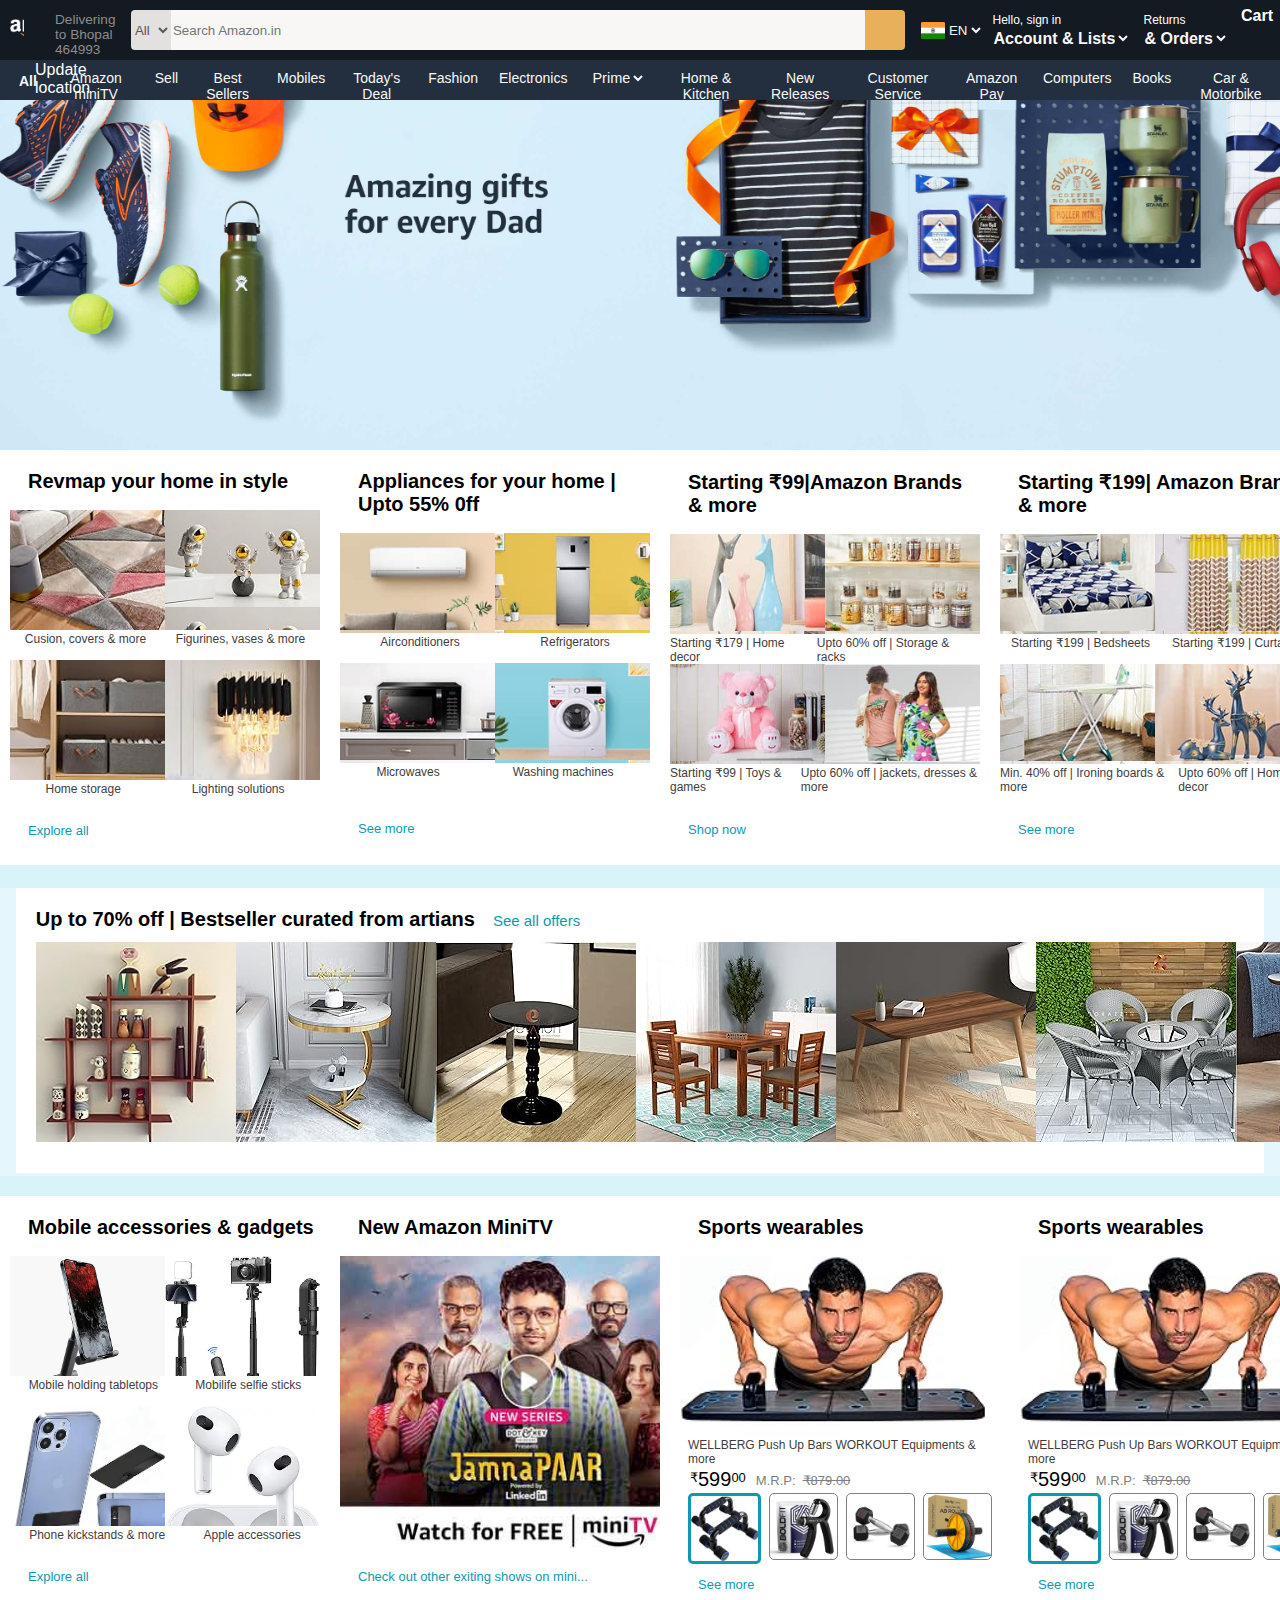
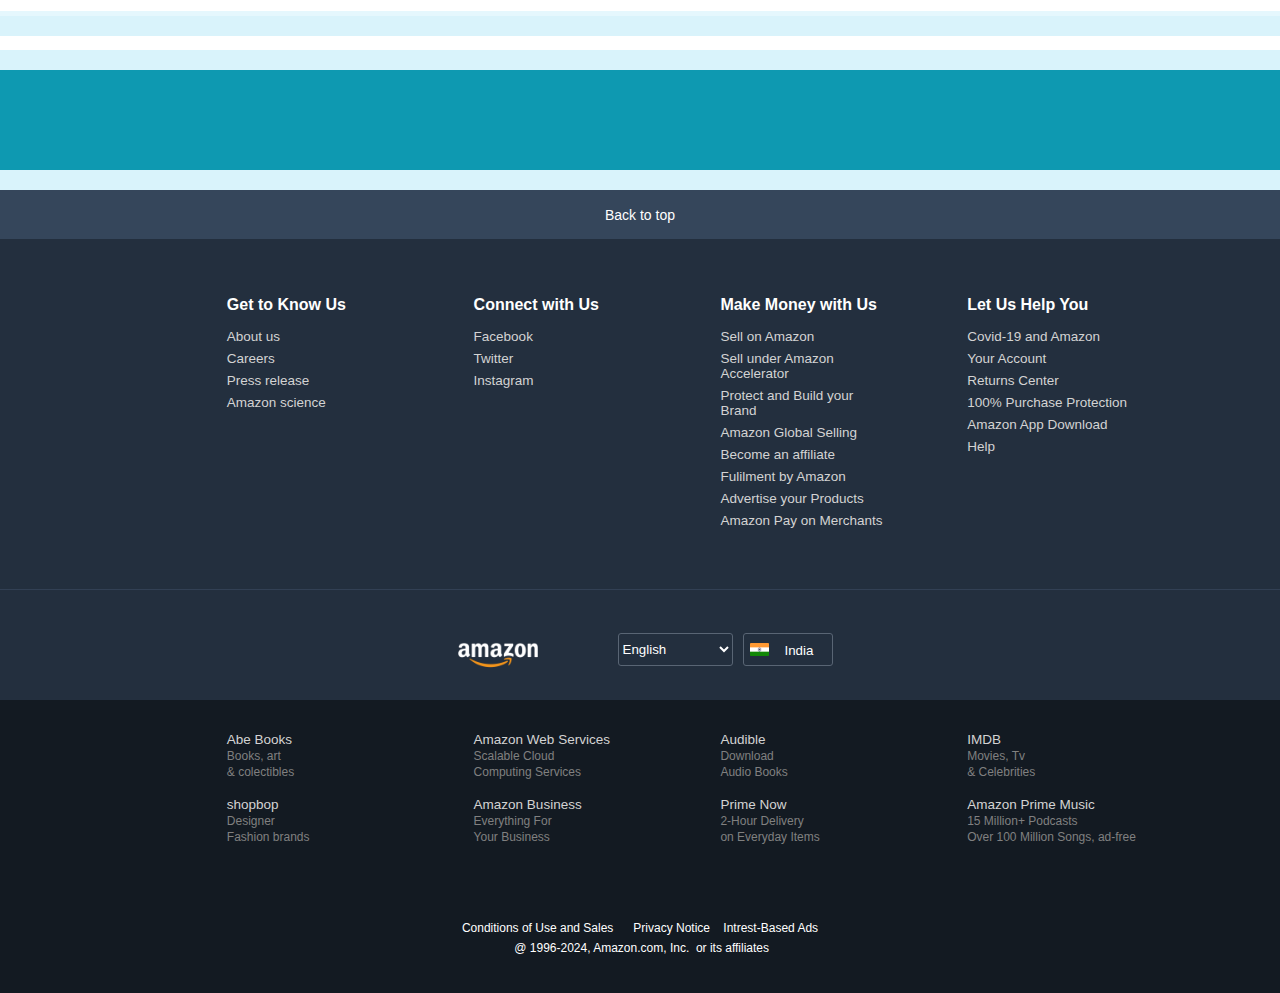
==== commit 25e19aee: "Footer Updated" ====
--- a/index.html
+++ b/index.html
@@ -458,7 +458,7 @@
                 <div class="ul">
                     <div class="ul1">
                         <ul>
-                            <li>Get to know us</li>
+                            <li class="li">Get to Know Us</li>
                             <li>About us</li>
                             <li>Careers</li>
                             <li>Press release</li>
@@ -467,7 +467,7 @@
                     </div>
                     <div class="ul1">
                         <ul>
-                            <li>Connect with us</li>
+                            <li class="li">Connect with Us</li>
                             <li>Facebook</li>
                             <li>Twitter</li>
                             <li>Instagram</li>
@@ -475,7 +475,7 @@
                     </div>
                     <div class="ul1">
                         <ul>
-                            <li>Make money with us</li>
+                            <li class="li" >Make Money with Us</li>
                             <li>Sell on Amazon</li>
                             <li>Sell under Amazon Accelerator</li>
                             <li>Protect and Build your Brand</li>
@@ -488,7 +488,7 @@
                     </div>
                     <div class="ul1">
                         <ul>
-                            <li>Let Us help You</li>
+                            <li class="li">Let Us Help You</li>
                             <li>Covid-19 and Amazon</li>
                             <li>Your Account</li>
                             <li>Returns Center</li>
@@ -498,90 +498,67 @@
                         </ul>
                     </div>
                 </div>
-                <hr>
+                <div class="hrbr"></div>
 
                 <div class="foot">
-                    <div clas="am-logo">
-                        <div class="pic"></div>
-                        <select class="s1">
-                            <option>English</option>
-                        </select>
-                        <button class="btn2">India</button>
-                    </div>
+                    <div class="pic"></div>
+                    <select class="s1">
+                        <option><i class="fa-solid fa-globe"></i>English</option>
+                    </select>
+                    <button class="btn2"><div class="ind_flag"><p class="in">India</p></div></button>
+                </div>
+
+                <div class="div-end">
+                
+                    <div class="ul0">
+                        <div class="ul10">
+                            <ul>
+                                <li class="l2">Abe Books</li>
+                                <li class="li2">Books, art</li>
+                                <li class="li2">& colectibles</li>
+                                <li class="l3">shopbop</li>
+                                <li class="li2">Designer</li>
+                                <li class="li2">Fashion brands</li>
+                            </ul>
+                        </div>
+                        <div class="ul10">
+                            <ul>
+                                <li class="l2">Amazon Web Services</li>
+                                <li class="li2">Scalable Cloud</li>
+                                <li class="li2">Computing Services</li>
+                                <li class="l3">Amazon Business</li>
+                                <li class="li2">Everything For</li>
+                                <li class="li2">Your Business</li>
+                            </ul>
+                        </div>
+                        <div class="ul10">
+                            <ul>
+                                <li class="l2">Audible</li>
+                                <li class="li2">Download</li>
+                                <li class="li2">Audio Books</li>
+                                <li class="l3">Prime Now</li>
+                                <li class="li2">2-Hour Delivery</li>
+                                <li class="li2">on Everyday Items</li>
+                            </ul>
+                        </div>
+                        <div class="ul10">
+                            <ul>
+                                <li class="l2">IMDB</li>
+                                <li class="li2">Movies, Tv</li>
+                                <li class="li2">& Celebrities</li>
+                                <li class="l3">Amazon Prime Music</li>
+                                <li class="li2">15 Million+  Podcasts</li>
+                                <li class="li2">Over 100 Million Songs, ad-free</li>
+                            </ul>
+                        </div>
+                    </div>
+                    <pre class="end-para">Conditions of Use and Sales      Privacy Notice    Intrest-Based Ads</pre>
+                    <pre class="end-para1"> @ 1996-2024, Amazon.com, Inc.  or its affiliates</pre>
+
                 </div>
             </div>
 
-
-            <div class="div-end">
-                
-                <div class="ul0">
-                    <div class="ul10">
-                        <ul>
-                            <li>Abe Books</li>
-                            <li>Books, art</li>
-                            <li>& colectibles</li>
-                            <li>shopbop</li>
-                            <li>Designer</li>
-                            <li>Fashion brands</li>
-                        </ul>
-                    </div>
-                    <div class="ul10">
-                        <ul>
-                            <li>Amazon Web Services</li>
-                            <li>Scalable Cloud</li>
-                            <li>Computing Services</li>
-                            <li>Amazon Business</li>
-                            <li>Everything For</li>
-                            <li>Your Business</li>
-                        </ul>
-                    </div>
-                    <div class="ul10">
-                        <ul>
-                            <li>Audible</li>
-                            <li>Download</li>
-                            <li>Audio Books</li>
-                            <li>Prime Now</li>
-                            <li>2-Hour Delivery</li>
-                            <li>on Everyday Items</li>
-                        </ul>
-                    </div>
-                    <div class="ul10">
-                        <ul>
-                            <li>IMDB</li>
-                            <li>Movies, Tv</li>
-                            <li>& Celebrities</li>
-                            <li>Amazon Prime Music</li>
-                            <li>100 Million Songs, ad-free</li>
-                            <li>Over 15 Million Podcast Episodes</li>
-                        </ul>
-                    </div>
-                </div>
-                
-
-                <p class="end-para">Conditions of Use and Sales      Privacy Notice    Intrest-Based Ads</p>
-                <p class="end-para"> @ 1996-2024,Amazon.com,Inc.  or its affiliates</p>
-
-              
-            </div>
         </footer>
-
-
-
-
-
-
-        
-
-
-
-
-
-
-
-
-
     </body>
 
-</html> 
-
-
+</html> --- a/AMZN.css
+++ b/AMZN.css
@@ -21,7 +21,7 @@
     width: 100px;
 }
 .amzn-logo{
-    background-image: url("amazon_logo.png");
+    background-image: url("assets/amazon_logo.png");
     background-size: cover;
     height: 50px;
     width: 100%;
@@ -119,7 +119,7 @@
 
 }
 .ind-flag{
-    background-image: url("small-flag.jpg");
+    background-image: url("assets/small-flag.jpg");
     height: 17px;
     width: 24px;
     margin-top: 17px;
@@ -235,7 +235,7 @@
 .scroll{
     height: 50vh;
     width: 100%;
-    background-image: url("amzn1.jpg");
+    background-image: url("assets/amzn1.jpg");
     background-size: cover;
     display: flex;
     justify-content: space-between;
@@ -350,101 +350,101 @@
 .c1{
     height: 120px;
     width: 155px;
-    background-image: url("101.jpg");
+    background-image: url("assets/101.jpg");
     background-size: cover;
 }
 .c2{
     
     height: 120px;
     width: 155px;
-    background-image: url("102.jpg");
+    background-image: url("assets/102.jpg");
     background-size: contain;
 }
 .c3{
     height: 120px;
     width: 155px;
-    background-image: url("103.jpg");
+    background-image: url("assets/103.jpg");
     background-size: cover;
 }
 .c4{
     height: 120px;
     width: 155px;
-    background-image: url("104.jpg");
+    background-image: url("assets/104.jpg");
     background-size: cover;
 }
 .c5{
     height: 100px;
     width: 155px;
-    background-image: url("201.jpg");
+    background-image: url("assets/201.jpg");
     background-size: contain;
 }
 
 .c6{
     height: 100px;
     width: 155px;
-    background-image: url("202.jpg");
+    background-image: url("assets/202.jpg");
     background-size: contain;
 }
 
 .c7{
     height: 100px;
     width: 155px;
-    background-image: url("203.jpg");
+    background-image: url("assets/203.jpg");
     background-size: contain;
 }
 
 .c8{
     height: 100px;
     width: 155px;
-    background-image: url("204.jpg");
+    background-image: url("assets/204.jpg");
     background-size: contain;
 }
 .c9{
     height: 100px;
     width: 155px;
-    background-image: url("205.jpg");
+    background-image: url("assets/205.jpg");
     background-size: contain;
 }
 .c10{
     height: 100px;
     width: 155px;
-    background-image: url("206.jpg");
+    background-image: url("assets/206.jpg");
     background-size: contain;
 }
 .c11{
     height: 100px;
     width: 155px;
-    background-image: url("207.jpg");
+    background-image: url("assets/207.jpg");
     background-size: contain;
 }
 .c12{
     height: 100px;
     width: 155px;
-    background-image: url("208.jpg");
+    background-image: url("assets/208.jpg");
     background-size: contain;
 }
 .c13{
     height: 100px;
     width: 155px;
-    background-image: url("209.jpg");
+    background-image: url("assets/209.jpg");
     background-size: contain;
 }
 .c14{
     height: 100px;
     width: 155px;
-    background-image: url("210.jpg");
+    background-image: url("assets/210.jpg");
     background-size: contain;
 }
 .c15{
     height: 100px;
     width: 155px;
-    background-image: url("211.jpg");
+    background-image: url("assets/211.jpg");
     background-size: contain;
 }
 .c16{
     height: 100px;
     width: 155px;
-    background-image: url("212.jpg");
+    background-image: url("assets/212.jpg");
     background-size: contain;
 }
 
@@ -569,43 +569,43 @@
 .d1{
     height: 200px;
     width: 200px;
-    background-image: url("d1.jpg");
+    background-image: url("assets/d1.jpg");
     background-size: cover;
 }
 .d2{
     height: 200px;
     width: 200px;
-    background-image: url("d2.jpg");
+    background-image: url("assets/d2.jpg");
     background-size: cover;
 }
 .d3{
     height: 200px;
     width: 200px;
-    background-image: url("d3.jpg");
+    background-image: url("assets/d3.jpg");
     background-size: cover;
 }
 .d4{
     height: 200px;
     width: 200px;
-    background-image: url("d4.jpg");
+    background-image: url("assets/d4.jpg");
     background-size: cover;
 }
 .d5{
     height: 200px;
     width: 200px;
-    background-image: url("d5.jpg");
+    background-image: url("assets/d5.jpg");
     background-size: cover;
 }
 .d6{
     height: 200px;
     width: 200px;
-    background-image: url("d6.jpg");
+    background-image: url("assets/d6.jpg");
     background-size: cover;
 }
 .d7{
     height: 200px;
     width: 160px;
-    background-image: url("d8.jpg");
+    background-image: url("assets/d8.jpg");
     background-size: cover;
 }
 .hr2{
@@ -633,37 +633,37 @@
 .e1{
     height: 120px;
     width: 155px;
-    background-image: url("e1.jpg");
+    background-image: url("assets/e1.jpg");
     background-size: cover;
 }
 .e2{
     height: 120px;
     width: 155px;
-    background-image: url("e2.jpg");
+    background-image: url("assets/e2.jpg");
     background-size: cover;
 }
 .e3{
     height: 120px;
     width: 155px;
-    background-image: url("e3.jpg");
+    background-image: url("assets/e3.jpg");
     background-size: cover;
 }
 .e4{
     height: 120px;
     width: 155px;
-    background-image: url("e4.jpg");
+    background-image: url("assets/e4.jpg");
     background-size: cover;
 }
 .e6{
     height: 300px;
     width: 320px;
-    background-image: url("e6.jpg");
+    background-image: url("assets/e6.jpg");
     background-size: cover;
 }
 .e7{
     height: 180px;
     width: 320px;
-    background-image: url("e7.jpg");
+    background-image: url("assets/e7.jpg");
     background-size: cover;
 }
 .amount{
@@ -704,25 +704,25 @@
 .sub1{
     height: 65px;
     width: 67px;
-    background-image: url("f1.jpg");
+    background-image: url("assets/f1.jpg");
     background-size: cover;
 }
 .sub2{
     height: 65px;
     width: 67px;
-    background-image: url("f2.jpg");
+    background-image: url("assets/f2.jpg");
     background-size: cover;
 }
 .sub3{
     height: 65px;
     width: 67px;
-    background-image: url("f3.jpg");
+    background-image: url("assets/f3.jpg");
     background-size: cover;
 }
 .sub4{
     height: 65px;
     width: 67px;
-    background-image: url("f4.jpg");
+    background-image: url("assets/f4.jpg");
     background-size: cover;
     
 }
@@ -773,10 +773,10 @@
 
 
 .back-2-top{
-    height: 45px;
-    width: 100%;
-    color: white;
-    background-color: #284163;
+    height: 49px;
+    width: 100%;
+    color: white;
+    background-color: #35465b;
     display: flex;
     font-family:'Trebuchet MS', 'Lucida Sans Unicode', 'Lucida Grande';
     justify-content: center;
@@ -785,12 +785,21 @@
     padding-top: 15px;
     font-size: 14px;
 }
-
+.back-2-top:hover{
+    background-color: #4b5b6f;
+}
+.li{
+    font-weight: bold;
+    font-size: 16px;
+    margin-bottom: 15px;
+    color: white;
+}
 
 .footer{
     height: 350px;
     width: 100%;
-    background-color: #1d2d45;
+    
+    background-color: #232f3e;
     padding-top: 25px;
     padding-bottom: 25px;
 }
@@ -810,36 +819,87 @@
     color: white;
 
 }
+.hrbr{
+    height: 0.6px;
+    width: 100%;
+    background-color: #324054;
+}
 .foot{
-    height: 110px;
-    width: 100%;
-    background-color: #1d2d45;
+    height: 100px;
+    width: 100%;
+    background-color: #232f3e;
     display: flex;
     justify-content: center;
-    padding-top: 30px;
+    align-items: center;
+    
+    padding-top: 10px;
 }
 .am-logo{
-
+    height: 25px;
+    width: 70px;
 }
 .pic{
     height: 45px;
     width: 100px;
-    background-image: url("amazon_logo.png");
-    background-size: cover;
+    background-image: url("assets/amazon_logo.png");
+    background-size: cover;
+    margin-right: 70px;
 }
 .s1{
-
+    height: 33px;
+    width: 115px;
+    margin-right: 10px;
+    color: white;
+    background-color: #232f3e;
+    border: 1.5px solid #596574;
+    border-radius: 3px;
 }
 .btn2{
-/*ubibbwib.lb*/
-}
-
+
+    height: 33px;
+    width: 90px;
+    text-align: center;
+    color: white;
+    padding-bottom: 8px;
+    background-color: #232f3e;
+    border: 1.5px solid #596574;
+    border-radius: 3px;   
+}
+.in{
+    margin-left: 35px;
+    margin-bottom: 15px;
+    padding-bottom: 15px;
+    align-items: center;
+    align-content: center;
+}
+.ind_flag{
+    height: 13px;
+    width: 19.5px;
+    margin-top: 7px;
+    background-size: contain;
+    background-image: url("assets/small-flag.jpg");
+}
 .div-end{
-    height: 230px;
+    height: 225px;
     width: 100%;
     background-color: #131A22;
     position: relative;
-    top: 66px;
+    top: -24.5px;
+}
+ul{
+    list-style-type: none;
+}
+li{
+    font-size: 13.5px;
+    margin-top: 7px;
+    margin-bottom: 7px;
+    color: lightgray;
+}
+li:hover{
+    text-decoration: underline;
+}
+.li:hover{
+    text-decoration: none;
 }
 .ul0{
     padding-top: 25px;
@@ -853,15 +913,59 @@
 }
 .ul10{
     font-size: 12px;
-    height: 200px;
+    height: 170px;
     width: 210px;
     color: white;
+}
+.l2{
+    color: lightgray;
+    margin-bottom: 2px;
+    font-family: 'Trebuchet MS', 'Lucida Sans Unicode', 'Lucida Grande', 'Lucida Sans', Arial, sans-serif;
+}
+.l2:hover{
+    text-decoration: underline;
+}
+.l3{
+    color: lightgray;
+    margin-top: 18px;
+    margin-bottom: 2px;
+    font-family: 'Trebuchet MS', 'Lucida Sans Unicode', 'Lucida Grande', 'Lucida Sans', Arial, sans-serif;
+}
+.l3:hover{
+    text-decoration: underline;
+}
+.li2{
+    font-size: 12px;
+    font-family: 'Trebuchet MS', 'Lucida Sans Unicode', 'Lucida Grande', 'Lucida Sans', Arial, sans-serif;
+    color: grey;
+    margin-top: 2px;
+    margin-bottom: 2px;
+}
+.li2:hover{
+    text-decoration: underline;
 }
 .end-para{
     background-color: #131A22;
-    color: gray;
+    color: white;
     font-size: 12px;
     display: flex;
     justify-content: center;
-    padding-bottom: 25px;
+    padding-bottom: 6px;
+    position: relative;
+    top: -4px;
+    margin: 0;
+}
+.end-para:hover{
+    color: rgb(172, 168, 168);
+}
+.end-para1{
+    background-color: #131A22;
+    color: white;
+    font-size: 12px;
+    display: flex;
+    justify-content: center;
+    padding-bottom: 38px;
+    position: relative;
+    top: -4px;
+    margin: 0;
 }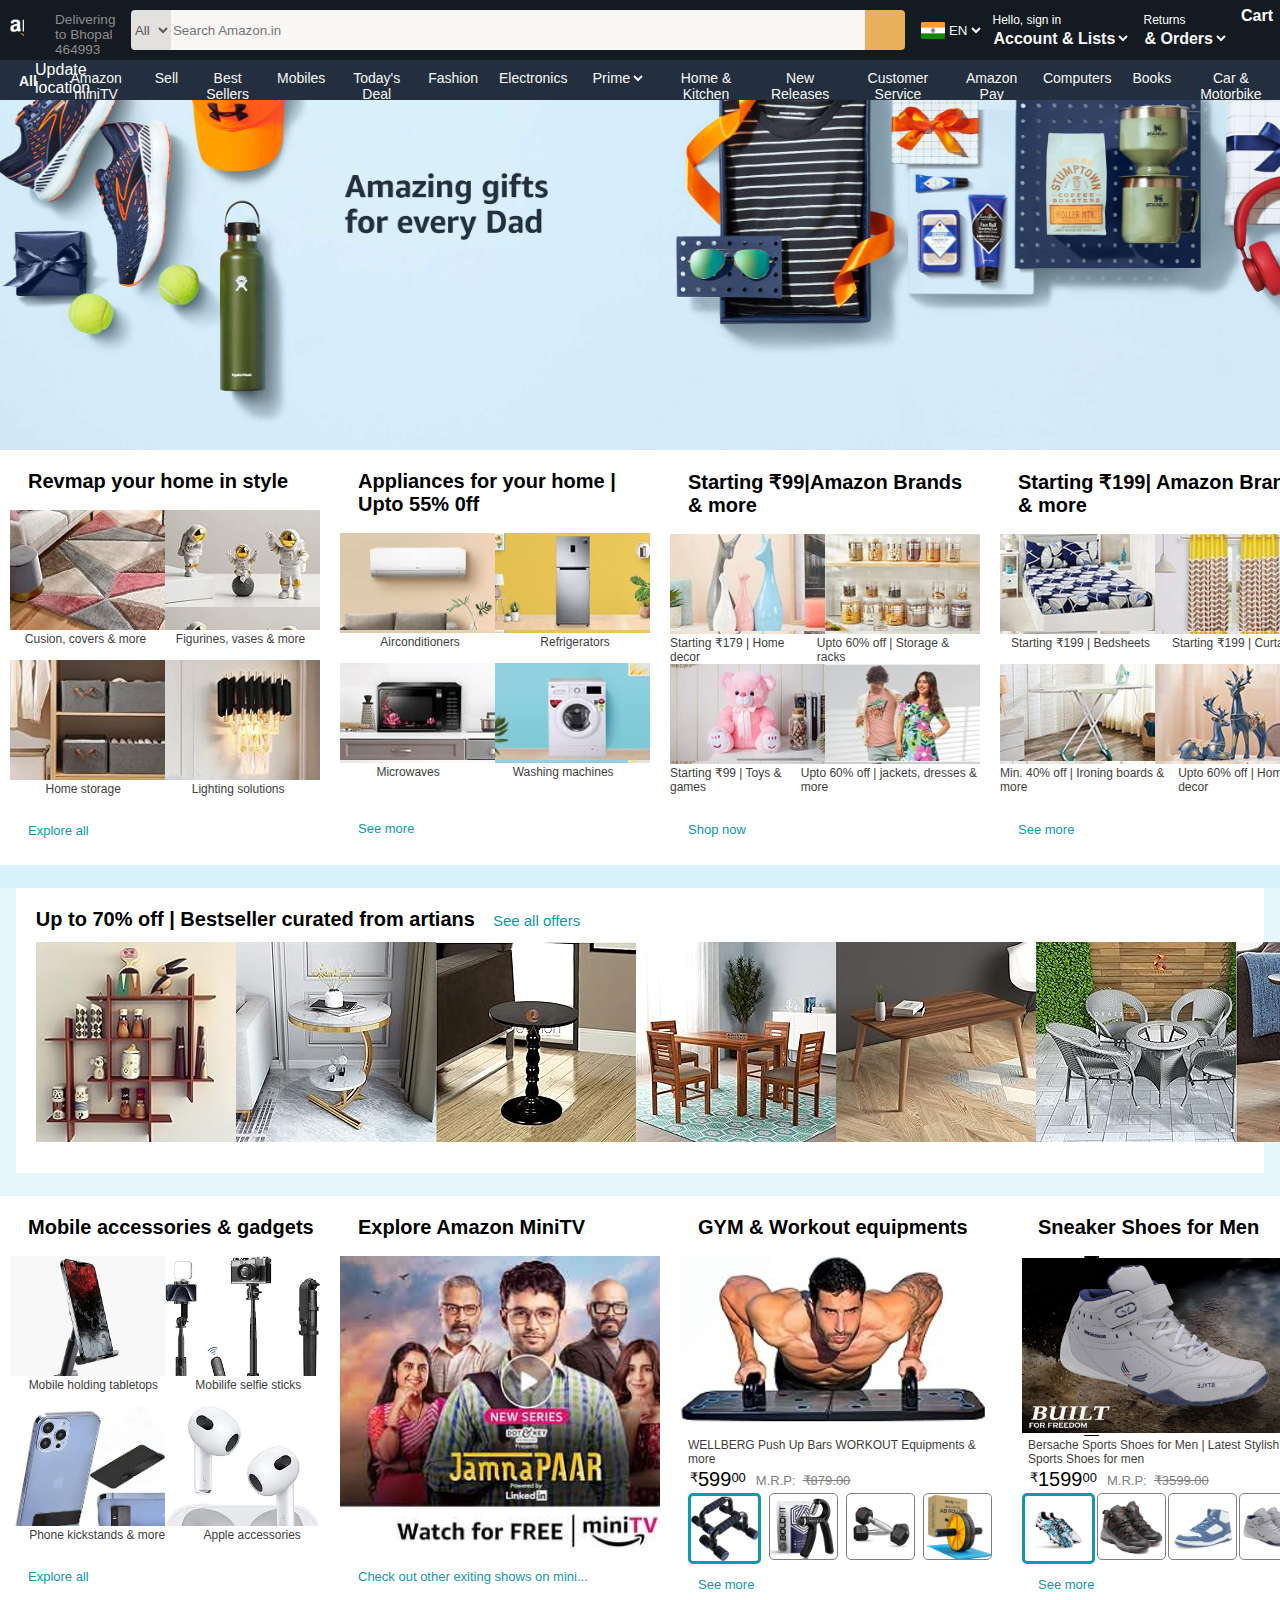
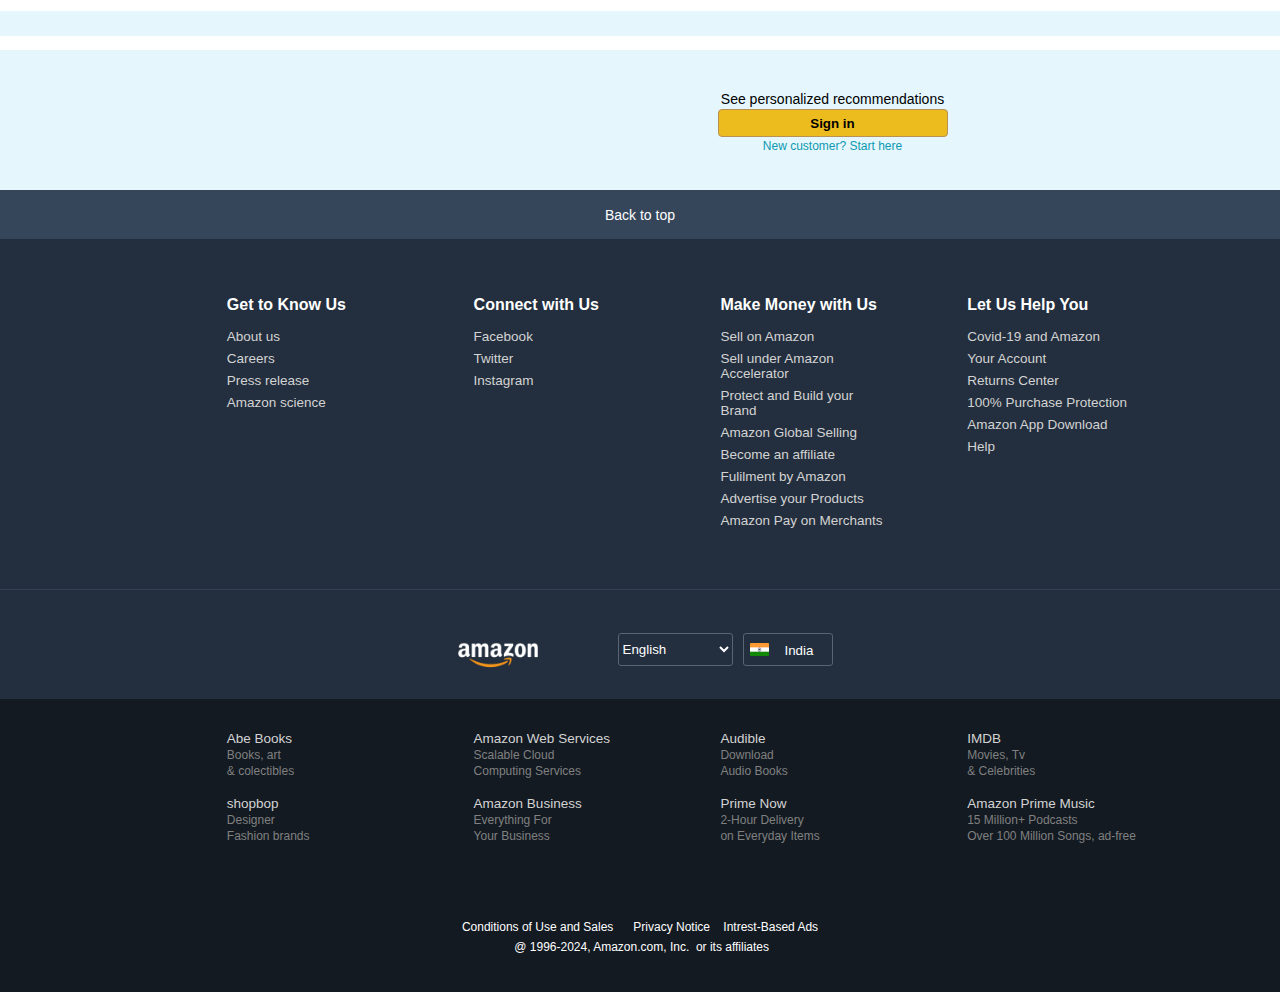
==== commit 61a80224: "Sign in btn initiated" ====
--- a/index.html
+++ b/index.html
@@ -371,7 +371,7 @@
 
 
                 <div class="pro">
-                    <h3 class="h3">New Amazon MiniTV</h3>
+                    <h3 class="h3">Explore Amazon MiniTV</h3>
                     <div class="b">
                         <a href="https://www.amazon.in/minitv/tp/78cf8119-75cd-4784-8a96-3f5d8b9cd602?_encoding=UTF8&dplnk=mIngress&mtv_pt=gateway&refMarker=avod_in_desktop_all_na_gw_cc_btf_Jamnapaar&pd_rd_w=eFGnG&content-id=amzn1.sym.4498c18f-a6eb-4a2c-b809-1ec326f3fab5&pf_rd_p=4498c18f-a6eb-4a2c-b809-1ec326f3fab5&pf_rd_r=S97616QJEGMWGXHETBWK&pd_rd_wg=qSvYP&pd_rd_r=35f81f37-234b-4bdd-9d27-76d5b9c752c3&ref_=pd_hp_d_btf_unk">
                         <div class="e6"></div></a>
@@ -382,10 +382,11 @@
 
 
                 <div class="pro">
-                    <h3 class="h3">Sports wearables</h3>
+                    <h3 class="h3">GYM & Workout equipments</h3>
                    
                     <div class="d">
-                        <div class="e7"></div>
+                        <a href="https://www.amazon.in/PRO365-Multiple-pushup-equipment-workout/dp/B0BT1YLQM5/ref=sr_1_32?crid=W823FM85WKXK&dib=eyJ2IjoiMSJ9.[base64].RlUvRs_j59ua2Mww4nZI7_icUF0Mq2evPSLtRqyYs7w&dib_tag=se&keywords=gym+equipment+set+for+home+workout&qid=1718545585&sprefix=gym+equipment+%2Caps%2C468&sr=8-32">
+                        <div class="e7"></div></a>
                     </div>
                     
                     <div class="p102">
@@ -399,38 +400,57 @@
                             <p class="rup">₹879.00</p>
                         </div>
                     <div class="sub-divs">
-                        <div class="sub1 sub-border-e"></div>
-                        <div class="sub2 sub-border"></div>
-                        <div class="sub3 sub-border"></div>
-                        <div class="sub4 sub-border"></div>
-                    </div>
-                    <p class="para-exp">See more</p>
-                </div>
-
-                <div class="pro">
-                    <h3 class="h3">Sports wearables</h3>
+                        <a href="https://www.amazon.in/CHUBS-Shape-Chest-Training-Workout/dp/B0CYQ5332Y/ref=sr_1_8?crid=3KNN892THEBNQ&dib=eyJ2IjoiMSJ9.[base64].0DbTpmi0l9sUaG0Qw5_e456CE-KnDOsjn-n-rtEyhd8&dib_tag=se&keywords=push+up+bars&qid=1718545704&sprefix=%2Caps%2C2474&sr=8-8">
+                        <div class="sub1 sub-border-e"></div></a>
+
+                        <a href="https://www.amazon.in/Boldfit-Adjustable-Strengthener-Exercise-Equipment/dp/B0B77X44MX/?_encoding=UTF8&pd_rd_w=oxAh5&content-id=amzn1.sym.211684f4-ebe1-443f-8a4a-0773471e979f&pf_rd_p=211684f4-ebe1-443f-8a4a-0773471e979f&pf_rd_r=KEW05V8V1K9CF4WF0Z1X&pd_rd_wg=UTAhu&pd_rd_r=e0f33dfa-a454-462b-a318-6f29550f39f5&ref_=pd_hp_d_btf_crs_zg_bs_1984443031&th=1">
+                        <div class="sub2 sub-border"></div></a>
+
+                        <a href="https://www.amazon.in/dp/B0CGRRMKR9/ref=sspa_dk_detail_2?pd_rd_i=B0CGRRMKR9&pd_rd_w=GACim&content-id=amzn1.sym.413ef885-ae1b-472f-afa4-d683cda6ad0d&pf_rd_p=413ef885-ae1b-472f-afa4-d683cda6ad0d&pf_rd_r=6XEWDRNV0VJGFT6DWB0D&pd_rd_wg=RGz5F&pd_rd_r=291f1cc2-94a7-49a7-8b8d-c75237ba3e61&s=sports&sp_csd=d2lkZ2V0TmFtZT1zcF9kZXRhaWw&th=1">
+                        <div class="sub3 sub-border"></div></a>
+
+                        <a href="https://www.amazon.in/Bodyband-Stomach-Equipment-Abdominal-Exercise/dp/B0CR7G9V56/ref=sr_1_7?crid=2HHRAZO9YGRN2&dib=eyJ2IjoiMSJ9.[base64].jnOvaJKvAsu7O4ldJYephfyHcQBAHtmW9rPVGLA427U&dib_tag=se&keywords=gym+equipment&qid=1718545565&sprefix=gym+eq%2Caps%2C691&sr=8-7">
+                        <div class="sub4 sub-border"></div></a>
+                    </div>
+                    <a href="https://www.amazon.in/hz/mobile/mission/?_encoding=UTF8&p=B9dq%2Bvgg7V96XhXnN6xwjAGFUQzsO8KL93xH4Yk%2F0nUOBKJ4gR36e5kV9C0X1rN40URFyAWYt53ni50ALR%2F6eufxQ5EBoQm4mEXLIo5t4PoZ6Yp6PwFAuYP%2BCgAg5qlYafNtnhZRNw6pGRXt8UPMvBQMGNOKnbeeRoKwqTblHZbiMAOclCeeGM5%2B2d0E3KoCyPnyrEEVPst1U4ct3TDC7WmltVPazVN7EX3JS9EMieCsNN9uM0c%2FJH3fTzDhz79ZmOcy143VvT74aGAgb4g6tSXFN4tptLujxXOOBD2RVV1z%2FSzFJaULWpO%2B2MNYds9cRliR%2BQf9oe1OUMCDaeFRh0I5M6x60GKKLRCeKqpPfxjUMl6qMsPxwuS8FmgiNxu%2F4EewA2dBYNcs9iSp64wnffzy3CCjFwbI2CWe3mg8KKyIpNQeAd5POg%3D%3D&pd_rd_w=S1lEt&content-id=amzn1.sym.aff93425-4e25-4d86-babd-0fa9faf7ca5d%3Aamzn1.symc.36bd837a-d66d-47d1-8457-ffe9a9f3ddab&pf_rd_p=aff93425-4e25-4d86-babd-0fa9faf7ca5d&pf_rd_r=E32DHJWKHTAA0WH8EJFN&pd_rd_wg=z5kFY&pd_rd_r=36fa8ab1-6774-4e23-b5b6-5a234165700f&ref_=pd_hp_d_btf_ci_mcx_mr_hp_atf_m">
+                    <p class="para-exp">See more</p></a>
+                    
+                </div>
+
+                <div class="pro">
+                    <h3 class="h3">Sneaker Shoes for Men</h3>
                    
                     <div class="d">
-                        <div class="e7"></div>
+                        <a href="https://www.amazon.in/Bersache-Premium-Trending-Stylish-Running/dp/B09ZDTPB3Y/ref=sr_1_15?crid=2F7OJXH7AWERQ&dib=eyJ2IjoiMSJ9.[base64].VzYLQ271o1sCWkjh5GRMI2C75xnyD21sF2xqueFMEBI&dib_tag=se&keywords=sports%2Bshoes&qid=1718546332&sprefix=sports%2Bsh%2Caps%2C933&sr=8-15&th=1&psc=1">
+                        <div class="g6"></div></a>
                     </div>
                     
                     <div class="p102">
-                        <p class="pp">WELLBERG Push Up Bars WORKOUT Equipments & more</p>
+                        <p class="pp">Bersache Sports Shoes for Men | Latest Stylish Sports Shoes for men</p>
                     </div>
                         <div class="mrp">
                             <p class="rs">₹</p>
-                            <p class="amount">599</p>
+                            <p class="amount">1599</p>
                             <p class="rs">00</p>
                             <p class="rus">M.R.P: </p>
-                            <p class="rup">₹879.00</p>
+                            <p class="rup">₹3599.00</p>
                         </div>
                     <div class="sub-divs">
-                        <div class="sub1 sub-border-e"></div>
-                        <div class="sub2 sub-border"></div>
-                        <div class="sub3 sub-border"></div>
-                        <div class="sub4 sub-border"></div>
-                    </div>
-                    <p class="para-exp">See more</p>
+                        <a href="https://www.amazon.in/Nivia-Storm-Football-White-Numeric_10/dp/B08XXQHW9G/ref=sr_1_5?crid=3JQOS68V4ONNM&dib=eyJ2IjoiMSJ9.[base64].pQuWJMHVS2UGp3GO5iUpSiLZ6vW-Sops6hcxk-C9ATE&dib_tag=se&keywords=football%2Bshoes%2B%F0%9F%91%9E&qid=1718546451&sprefix=football%2Bshoes%2B%2Caps%2C286&sr=8-5&th=1&psc=1">
+                        <div class="g2 sub-border-e"></div></a>
+
+                        <a href="https://www.amazon.in/ASIAN-Everest-21-High-Neck-Outsole-Lace-Up/dp/B0CKNK6DZG/ref=sr_1_5?crid=2X68XU3WJKBRD&dib=eyJ2IjoiMSJ9.[base64].Gow4CLtnxoYI9-FIVRB7t_kNubGc0ifLkGOajietTiU&dib_tag=se&keywords=hiking+shoes&qid=1718547953&sprefix=hiking+shoe%2Caps%2C785&sr=8-5">
+                        <div class="g3 sub-border"></div></a>
+
+                        <a href="https://www.amazon.in/Red-Tape-Cushioned-Slip-Resistance-Absorption/dp/B0C6F51G8R/ref=sr_1_6?crid=2K0Y5PVMAK383&dib=eyJ2IjoiMSJ9.[base64].yaMF5LuhytPVqE6BDhOvlDwI6p0Smey_9jayKEqx5NI&dib_tag=se&keywords=air+jordan&qid=1718546382&sprefix=air+jord%2Caps%2C1028&sr=8-6">
+                        <div class="g4 sub-border"></div></a>
+
+                        <a href="https://www.amazon.in/Bersache-Premium-Trending-Stylish-Running/dp/B09ZDTPB3Y/ref=sr_1_15?crid=2F7OJXH7AWERQ&dib=eyJ2IjoiMSJ9.[base64].VzYLQ271o1sCWkjh5GRMI2C75xnyD21sF2xqueFMEBI&dib_tag=se&keywords=sports%2Bshoes&qid=1718546332&sprefix=sports%2Bsh%2Caps%2C933&sr=8-15&th=1&psc=1">
+                        <div class="g5 sub-border"></div></a>
+                    </div>
+                    <a href="https://www.amazon.in/s?i=fashion&bbn=26064859031&rh=n%3A6648217031%2Cn%3A26064859031%2Cn%3A7459781031%2Cn%3A1983518031&s=apparels&_encoding=UTF8&content-id=amzn1.sym.6a567e3d-fd9a-4932-aa05-d0107e1bcce7&pd_rd_r=0edbb73a-1d7e-4ac4-980b-a1b8c4fad739&pd_rd_w=mCyzc&pd_rd_wg=OPlWh&pf_rd_i=22124378031&pf_rd_i=22124378031&pf_rd_m=A1K21FY43GMZF8&pf_rd_m=A1K21FY43GMZF8&pf_rd_p=6a567e3d-fd9a-4932-aa05-d0107e1bcce7&pf_rd_r=7ACYK67B9QT94VZYTFG3&pf_rd_s=merchandised-search-5&pf_rd_s=mobile-hybrid-4&pf_rd_t=101&pf_rd_t=30901&ref=pd_hp_d_btf_a2i_gw_cml">
+                    <p class="para-exp">See more</p></a>
+
                 </div>
             </div>
             <hr class="hr1">
@@ -439,7 +459,15 @@
         <section>
             <hr class="hr5">
             <div class="sign-in">
-                <div></div>
+                <div class="log-in">
+                    <p class="up1">See personalized recommendations</p>
+
+                    <a href="https://www.amazon.in/ap/signin?openid.mode=checkid_setup&openid.ns=http%3A%2F%2Fspecs.openid.net%2Fauth%2F2.0&openid.return_to=https%3A%2F%2Fwww.amazon.in%2Fref%3Drhf_sign_in&openid.assoc_handle=inflex&openid.pape.max_auth_age=0">
+                    <button class="log-in-btn">Sign in</button></a>
+
+                    <a href="https://www.amazon.in/ap/register?openid.mode=checkid_setup&openid.ns=http%3A%2F%2Fspecs.openid.net%2Fauth%2F2.0&openid.return_to=https%3A%2F%2Fwww.amazon.in%2Fref%3Drhf_sign_in&openid.assoc_handle=inflex">
+                    <p class="down1">New customer? Start here</p></a>
+                </div>
             </div>
             <hr class="hr5">
         </section>
@@ -449,9 +477,10 @@
 
 
         <footer>
+            <a href="https://www.amazon.in/ref=nav_logo">
             <div class="back-2-top">
                 <p class="p-top">Back to top</p>
-            </div>
+            </div></a>
 
 
             <div class="footer">
@@ -459,10 +488,17 @@
                     <div class="ul1">
                         <ul>
                             <li class="li">Get to Know Us</li>
-                            <li>About us</li>
-                            <li>Careers</li>
-                            <li>Press release</li>
-                            <li>Amazon science</li>
+                            <a href="https://www.aboutamazon.in/?utm_source=gateway&utm_medium=footer">
+                            <li>About us</li></a>
+
+                            <a href="https://amazon.jobs/en/">
+                            <li>Careers</li></a>
+
+                            <a href="https://press.aboutamazon.in/?utm_source=gateway&utm_medium=footer">
+                            <li>Press release</li></a>
+
+                            <a href="https://www.amazon.science/">
+                            <li>Amazon science</li></a>
                         </ul>
                     </div>
                     <div class="ul1">
@@ -476,7 +512,10 @@
                     <div class="ul1">
                         <ul>
                             <li class="li" >Make Money with Us</li>
-                            <li>Sell on Amazon</li>
+                            <a href="https://www.amazon.in/b/?node=2838698031&ld=AZINSOANavDesktopFooter_C&ref_=nav_footer_sell_C">
+                            <li>Sell on Amazon</li></a>
+
+                            <a href="">
                             <li>Sell under Amazon Accelerator</li>
                             <li>Protect and Build your Brand</li>
                             <li>Amazon Global Selling</li>
@@ -502,8 +541,9 @@
 
                 <div class="foot">
                     <div class="pic"></div>
+                    <i class="fa-light fa-globe"></i>
                     <select class="s1">
-                        <option><i class="fa-solid fa-globe"></i>English</option>
+                        <option>English</option>
                     </select>
                     <button class="btn2"><div class="ind_flag"><p class="in">India</p></div></button>
                 </div>
--- a/AMZN.css
+++ b/AMZN.css
@@ -68,6 +68,11 @@
 .input{
     display: flex;
     height: 40px;
+}
+.input:hover{
+    border: 2px solid #ecbc1f;
+    border-radius: 5px;
+
 }
 .select{
     width: 40px;
@@ -612,7 +617,7 @@
     height: 18px;
     width: 100%;
     border: 0;
-    background-color: #eaf8fd;
+    background-color: #e5f7fd;
     position: relative;
     top: -100px;
 }
@@ -726,6 +731,36 @@
     background-size: cover;
     
 }
+.g6{
+    height: 180px;
+    width: 290px;
+    background-image: url("assets/g6.jpg");
+    background-size: contain;
+}
+.g2{
+    height: 65px;
+    width: 67px;
+    background-image: url("assets/g2.jpg");
+    background-size: cover;
+}
+.g3{
+    height: 65px;
+    width: 67px;
+    background-image: url("assets/g8.jpg");
+    background-size: cover;
+}
+.g4{
+    height: 65px;
+    width: 67px;
+    background-image: url("assets/g4.jpg");
+    background-size: cover;
+}
+.g5{
+    height: 65px;
+    width: 67px;
+    background-image: url("assets/g5.jpg");
+    background-size: cover;
+}
 .sub-border{
     
     border: 1.5px solid gray;
@@ -743,7 +778,7 @@
     height: 20px;
     width: 100%;
     border: 0;
-    background-color: #d9f3fb;
+    background-color: #e5f7fd;
     position: relative;
     top: -100px;
 }
@@ -751,7 +786,7 @@
     height: 20px;
     width: 100%;
     border: 0;
-    background-color: #d9f3fb;
+    background-color: #e5f7fd;
 }
 
 
@@ -761,16 +796,40 @@
     height: 20px;
     width: 100%;
     border: 0;
-    background-color: #d9f3fb;
+    background-color: #e5f7fd;
 }
 .sign-in{
     height: 100px;
     width: 100%;
-    background-color:#0e99b1 ;
-}
-
-
-
+    background-color: #e5f7fd;
+}
+.log-in{
+    height: 60px;
+    width: 265px;
+    padding-top: 19px;
+    display: inline-block;
+    justify-content: center;
+    text-align: center;
+    padding-left: 700px;
+}
+.log-in-btn{
+    height: 28px;
+    width: 230px;
+    font-weight: bold;
+    border: 1px solid #b89157;
+    border-radius: 4px;
+    background-color: #ecbc1f;
+}
+.up1{
+    font-size: 14px;
+}
+.down1{
+    font-size: 12px;
+    color: #0e99b1;
+}
+.down1:hover{
+    color: #e65902;
+}
 
 .back-2-top{
     height: 49px;
@@ -884,7 +943,7 @@
     width: 100%;
     background-color: #131A22;
     position: relative;
-    top: -24.5px;
+    top: -25.5px;
 }
 ul{
     list-style-type: none;
